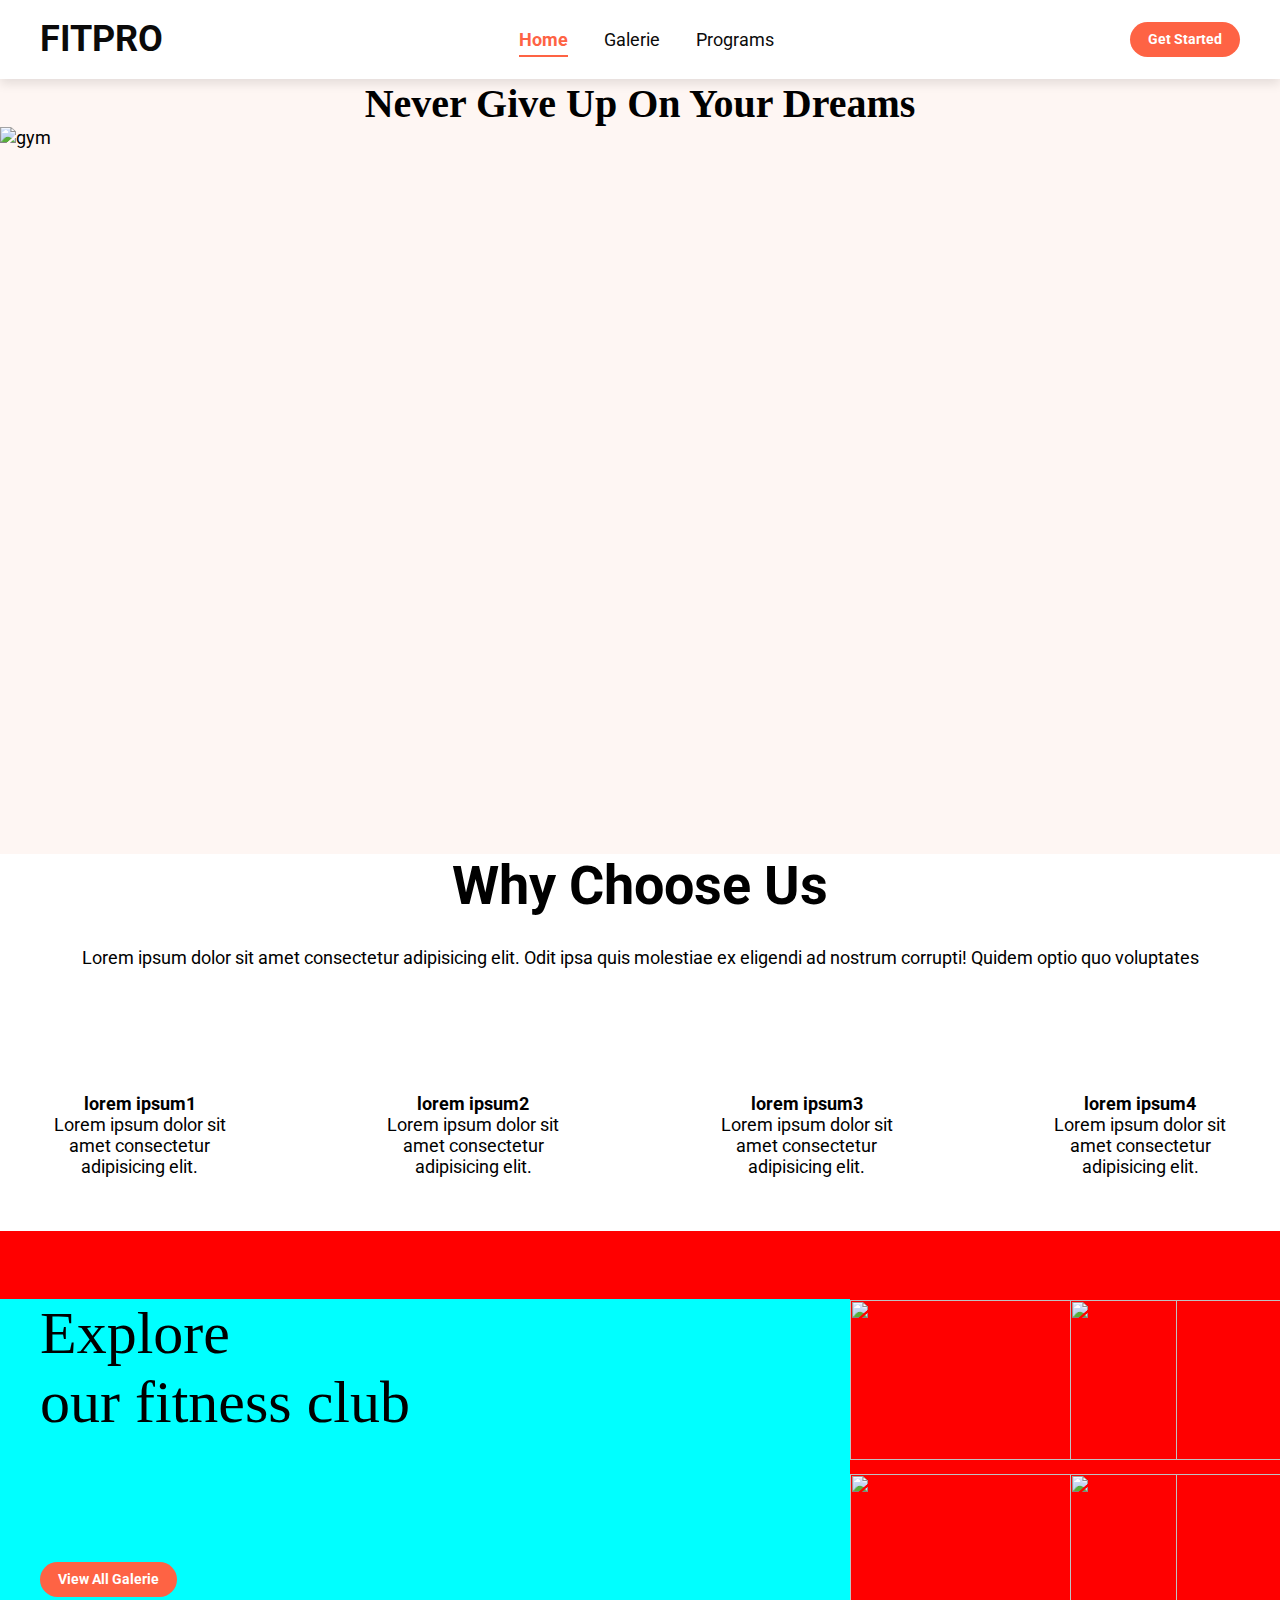
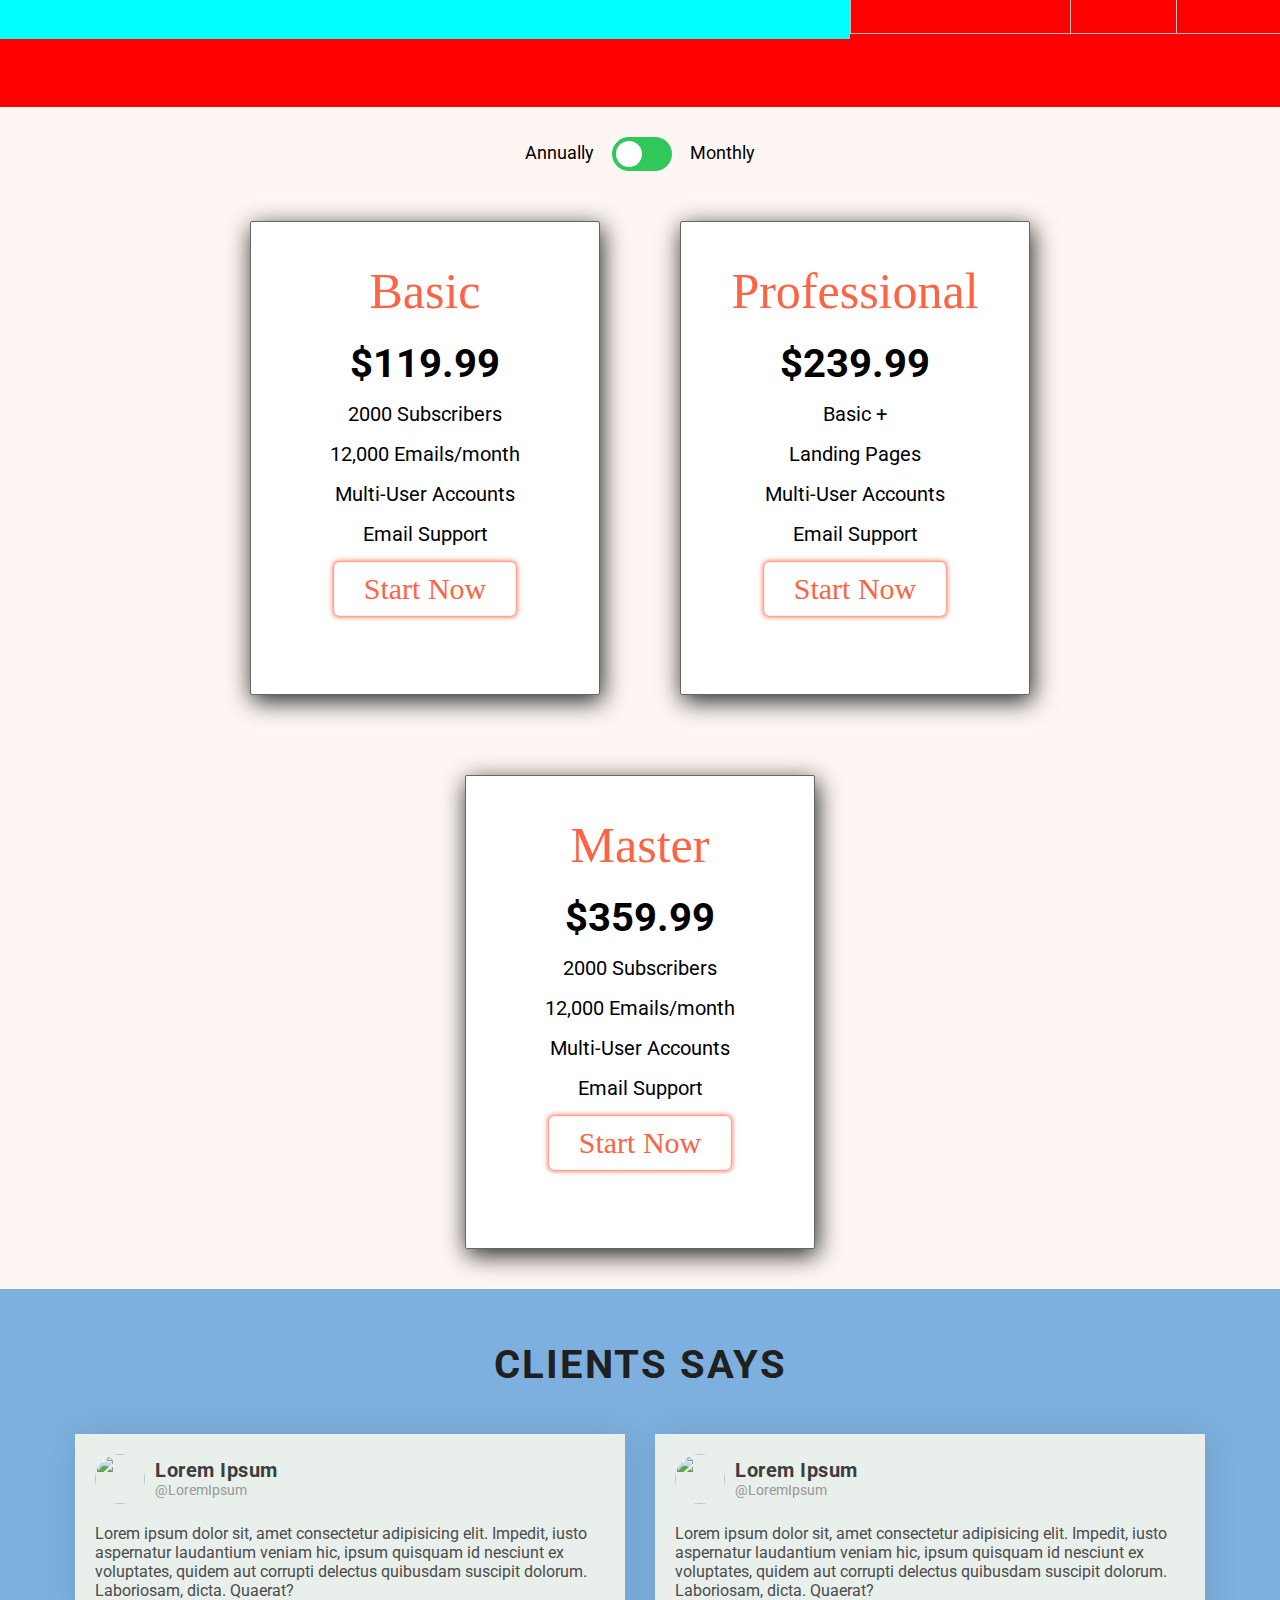
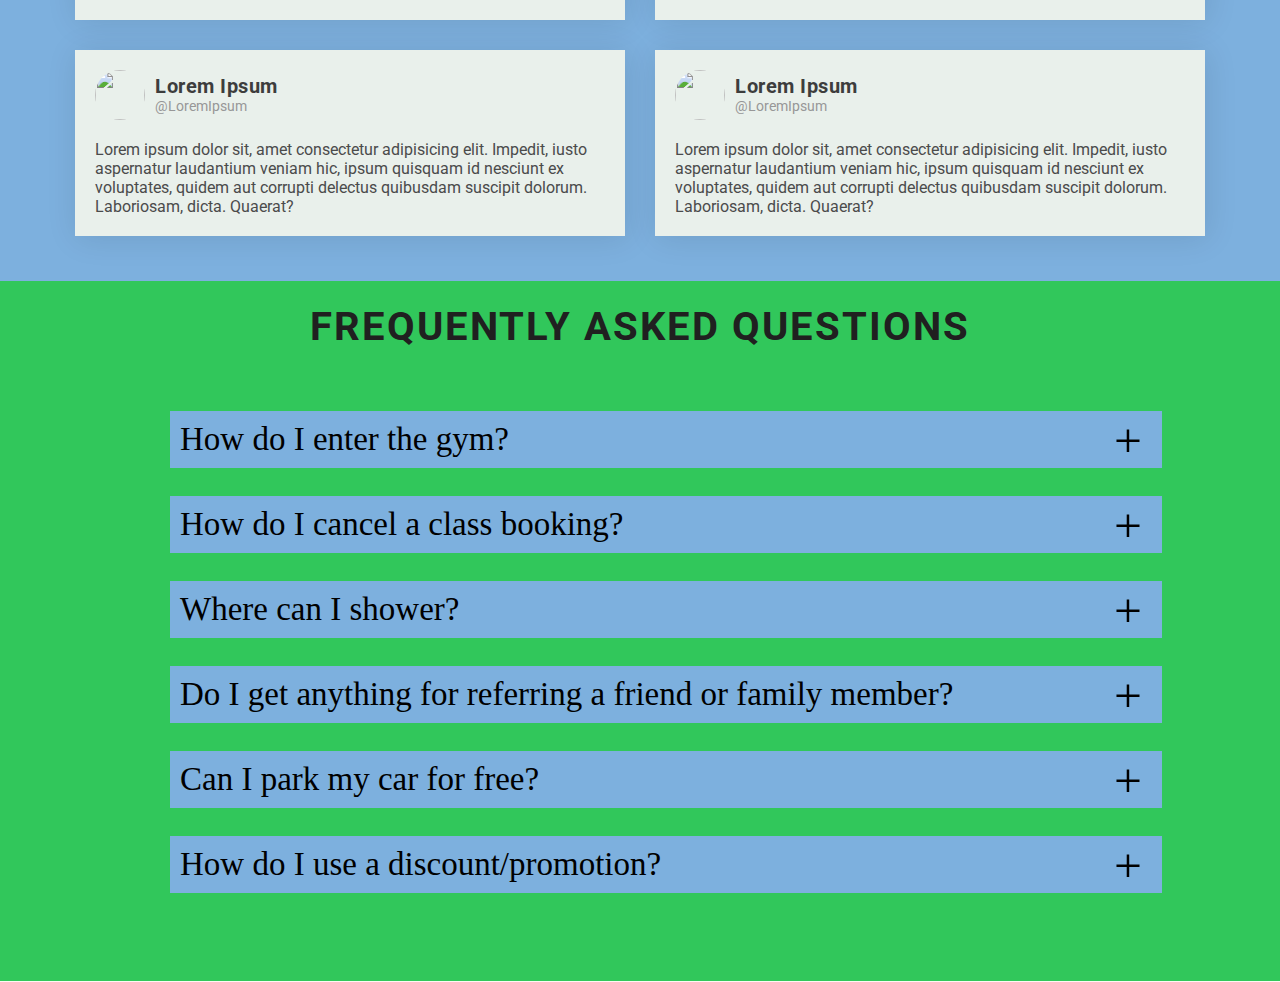
==== index.html @ 4956cec9 "update" ====
<!DOCTYPE html>
<html lang="en">
<head>
    <meta charset="UTF-8">
    <meta name="viewport" content="width=device-width, initial-scale=1.0">
    <link rel="stylesheet" href="css/main.css">
    <!--import font google -->
    <link href="https://fonts.googleapis.com/css2?family=Roboto&display=swap" rel="stylesheet">
    <!-- Import the icon library CSS -->
    <link rel="stylesheet" href="https://unicons.iconscout.com/release/v4.0.8/css/line.css">
    <!-- Import the icon fontAwesome -->
    <link rel="stylesheet" href="https://cdnjs.cloudflare.com/ajax/libs/font-awesome/6.4.2/css/all.min.css" integrity="sha512-z3gLpd7yknf1YoNbCzqRKc4qyor8gaKU1qmn+CShxbuBusANI9QpRohGBreCFkKxLhei6S9CQXFEbbKuqLg0DA==" crossorigin="anonymous" referrerpolicy="no-referrer" />
    <!--l'icône s'affiche dans la barre de titre du navigateur à côté du texte du titre https://favicon.io/ -->
    <title>FITPRO</title>
    <link rel="shortcut icon" href="./img/jj.jpg" > 
    <!-- <link rel="icon" href="./img/favicon/favicon.ico" type="image/x-icon"> -->
</head>
<body>
    <!-- start navbar-->
    <header>
        <div class="navbar">
        <div class="logo">
            <a href="index.html"> FITPRO </a>
        </div>
        <ul class="links">
            <li><a class="active" href="index.html">Home</a></li>
            <li><a href="gelerie.html">Galerie</a></li>
            <li><a href="programs.html">Programs</a></li>
        </ul>
        <a href="index.html" class="action_btn">Get Started</a>
        <!-- <div class="toggle_btn">
            <i class="fa-solid fa-bars" style="color: #00060f;"></i>
        </div>   -->
    </div>
    </header>
    
    <!--end navbar-->

    <!--start main-->
    <div class="home">
       <div class="content">
            <h3>Never Give Up On Your Dreams </h3>
            <div class="cercle">
                <img  class="image"  src="img/yy.png" alt="gym">
          </div>
        </div> 
    </div>

    <!--end main-->
    <!--Why Choose Us-->
    <div class="choose">
        <div class="head1">
             <h3 class="heading">Why Choose Us</h3>
            <p class="parag1">Lorem ipsum dolor sit amet consectetur adipisicing elit. Odit ipsa quis molestiae ex eligendi ad nostrum corrupti! Quidem optio quo voluptates</p>
        </div>
        <div class="box_container">
            <div class="box">
                <img class="icon"  src="img/icon1.png" alt="">
                <h3>lorem ipsum1</h3>
                <p>Lorem ipsum dolor sit amet consectetur adipisicing elit. </p>
            </div>
            <div class="box">
                <img class="icon"  src="img/icon2.png" alt="">
                <h3>lorem ipsum2</h3>
                <p>Lorem ipsum dolor sit amet consectetur adipisicing elit. </p>
            </div>
            <div class="box">
                <img  class="icon"  src="img/icon3.png" alt="">
                <h3>lorem ipsum3</h3>
                <p>Lorem ipsum dolor sit amet consectetur adipisicing elit. </p>
            </div>
            <div class="box">
                <img  class="icon" src="img/icon4.png" alt="">
                <h3>lorem ipsum4</h3>
                <p>Lorem ipsum dolor sit amet consectetur adipisicing elit. </p>
            </div>
        </div>
    </div> 

    <!--end Why Choose Us-->
    <!--Our Gelerie-->
        <div class="Galerie">
            <div class="heading_button">
                <div class="text_container">
                    <h3 class="heading1">Explore <br> our fitness club</h3>
                </div>
                <div class="button_container">
                    <a href="galerie.html" class="action_btn1">View All Galerie</a>
                </div>
            </div>
            <div class="box_container_img">
                <div class="box_img">
                <img src="img/img1.png" alt="" width="327" height="160">
                </div>
                <div class="box_img">
                <img src="img/img2.png" alt="" width="327" height="160">
                </div>
                 <div class="box_img">
                <img src="img/img3.png" alt="" width="327" height="160">
                </div>
                <div class="box_img">
                    <img src="img/img4.png" alt="" width="327" height="160">
                    </div> 
            </div>
           
        </div>
    <!--end Our Gelerie-->
    <!--Our Services-->
        <div class="container_service">
            <div class="top">
                <div class="toogle">
                    <span style="margin: 0.8em;">Annually</span>
                    <label class="switch">
                        <input type="checkbox" id="checkbox" onclick="check()">
                        <span class="slider round"></span>
                    </label>
                    <span style="margin: 0.8em;">Monthly</span>
                </div>
            </div>
            <div class="package_container">
                <div class="packages">
                     <h1 class="first">Basic</h1>
                     <h2 class="text1">&dollar;9.99</h2>
                     <h2 class="text2">&dollar;119.99</h2>
                     <ul class="list">
                        <li>2000 Subscribers</li>
                        <li>12,000 Emails/month</li>
                        <li>Multi-User Accounts</li>
                        <li>Email Support</li>
                     </ul>
                     <a href="register.html" class="button">Start Now</a>
                </div>
                <div class="packages">
                    <h1 class="first">Professional</h1>
                    <h2 class="text1">&dollar;19.99</h2>
                    <h2 class="text2">&dollar;239.99</h2>
                    <ul class="list">
                       <li>Basic +</li>
                       <li>Landing Pages</li>
                       <li>Multi-User Accounts</li>
                       <li>Email Support</li>
                    </ul>
                    <a href="register.html" class="button">Start Now</a>
               </div>
               <div class="packages">
                <h1 class="first">Master</h1>
                <h2 class="text1">&dollar;29.99</h2>
                <h2 class="text2">&dollar;359.99</h2>
                <ul class="list">
                   <li>2000 Subscribers</li>
                   <li>12,000 Emails/month</li>
                   <li>Multi-User Accounts</li>
                   <li>Email Support</li>
                </ul>
                <a href="register.html" class="button">Start Now</a>
           </div>
            </div>
        </div>

        <script>
            function check(){
                var checkBox=document.getElementById("checkbox");
                var text1=document.getElementsByClassName("text1");
                var text2=document.getElementsByClassName("text2");

                for(var i=0; i < text1.length;i++){
                    if(checkBox.checked==true){
                       text1[i].style.display="block";
                        text2[i].style.display="none"; 
                    }else if(checkBox.checked==false){
                        text1[i].style.display="none";
                        text2[i].style.display="block"; 
                    }
                        
                }
            }
            check()
        </script>
    <!--end Our Services-->
 <!--Our Client-->

 <div class="container_client">
    <div class="heading2">
        <h3 >Clients Says</h3>
    </div>
    <!-- Box container -->
    <div class="client_box_container">
        <!-- Box1 -->
        <div class="client_box">
            <div class="box_top">
                <div class="profile">
                    <!-- Image -->
                    <div class="profile_img">
                        <img src="./img/img1.png" alt="">
                    </div>
                    <!-- Name & Username --> 
                    <div class="name_user">
                        <strong>Lorem Ipsum</strong>
                        <span>@LoremIpsum</span>
                    </div>
                </div>
                <!-- Reviews -->
                <div class="reviews">
                    <i class="fas fa-star"></i>
                    <i class="fas fa-star"></i>
                    <i class="fas fa-star"></i>
                    <i class="fas fa-star"></i>
                    <i class="far fa-star"></i>
                </div>
            </div>
            <!-- Comment -->
            <div class="client_comment">
                <p>Lorem ipsum dolor sit, amet consectetur adipisicing elit. Impedit, iusto aspernatur laudantium veniam hic, ipsum quisquam id nesciunt ex voluptates, quidem aut corrupti delectus quibusdam suscipit dolorum. Laboriosam, dicta. Quaerat?</p>
            </div>
        </div>
        <!-- Box2 -->
        <div class="client_box">

            <div class="box_top">

                <div class="profile">
                    <!-- Image -->
                    <div class="profile_img">
                        <img src="./img/img1.png" alt="">
                    </div>
                    <!-- Name & Username --> 
                    <div class="name_user">
                        <strong>Lorem Ipsum</strong>
                        <span>@LoremIpsum</span>
                    </div>
                </div>
                <!-- Reviews -->
                <div class="reviews">
                    <i class="fas fa-star"></i>
                    <i class="fas fa-star"></i>
                    <i class="fas fa-star"></i>
                    <i class="fas fa-star"></i>
                    <i class="far fa-star"></i>
                </div>
            </div>
            <!-- Comment -->
            <div class="client_comment">
                <p>Lorem ipsum dolor sit, amet consectetur adipisicing elit. Impedit, iusto aspernatur laudantium veniam hic, ipsum quisquam id nesciunt ex voluptates, quidem aut corrupti delectus quibusdam suscipit dolorum. Laboriosam, dicta. Quaerat?</p>
            </div>
        </div>
        <!-- Box3 -->
        <div class="client_box">
            <div class="box_top">
                <div class="profile">
                    <!-- Image -->
                    <div class="profile_img">
                        <img src="./img/img1.png" alt="">
                    </div>
                    <!-- Name & Username --> 
                    <div class="name_user">
                        <strong>Lorem Ipsum</strong>
                        <span>@LoremIpsum</span>
                    </div>
                </div>
                <!-- Reviews -->
                <div class="reviews">
                    <i class="fas fa-star"></i>
                    <i class="fas fa-star"></i>
                    <i class="fas fa-star"></i>
                    <i class="fas fa-star"></i>
                    <i class="far fa-star"></i>
                </div>
            </div>
            <!-- Comment -->
            <div class="client_comment">
                <p>Lorem ipsum dolor sit, amet consectetur adipisicing elit. Impedit, iusto aspernatur laudantium veniam hic, ipsum quisquam id nesciunt ex voluptates, quidem aut corrupti delectus quibusdam suscipit dolorum. Laboriosam, dicta. Quaerat?</p>
            </div>
        </div>
        <!-- Box4 -->
        <div class="client_box">
            <div class="box_top">
                <div class="profile">
                    <!-- Image -->
                    <div class="profile_img">
                        <img src="./img/img1.png" alt="">
                    </div>
                    <!-- Name & Username --> 
                    <div class="name_user">
                        <strong>Lorem Ipsum</strong>
                        <span>@LoremIpsum</span>
                    </div>
                </div>
                <!-- Reviews -->
                <div class="reviews">
                    <i class="fas fa-star"></i>
                    <i class="fas fa-star"></i>
                    <i class="fas fa-star"></i>
                    <i class="fas fa-star"></i>
                    <i class="far fa-star"></i>
                </div>
            </div>
            <!-- Comment -->
            <div class="client_comment">
                <p>Lorem ipsum dolor sit, amet consectetur adipisicing elit. Impedit, iusto aspernatur laudantium veniam hic, ipsum quisquam id nesciunt ex voluptates, quidem aut corrupti delectus quibusdam suscipit dolorum. Laboriosam, dicta. Quaerat?</p>
            </div>
        </div>
    </div>
</div>
    
    <!--end Our Client-->
    <!--FAQs-->
    <div class="faq">
        <div class="heading2">
            <h3 >Frequently asked questions</h3>
        </div>
        <div class="contentBx">
            <div class="label1">
                How do I enter the gym?
            </div>
            <div class="content">
                <p>If it’s your first time to Our Gym, speak to one of our
                    friendly reception team and they’ll give you an entry fob. 
                    You can then use the entry fob to access
                    Our Gym during opening hours.</p>
            </div>
        </div>
        <div class="contentBx">
            <div class="label1">
                How do I cancel a class booking?
            </div>
            <div class="content">
                <p>Just log on to your account, go to class bookings,
                    and click cancel.</p>
            </div>
        </div>
        <div class="contentBx">
            <div class="label1">
                Where can I shower?
            </div>
            <div class="content">
                <p>We have free showers available in our changing rooms on the ground floor.</p>
            </div>
        </div>
        <div class="contentBx">
            <div class="label1">
                Do I get anything for referring a friend or family member?
            </div>
            <div class="content">
                <p>If a friend or family member join as a result of you referring them then you get a FREE 30-minute Personal Training session. It’s easy to set up, all you have to do is get your friends/family to enter your referral code (this can be found on the left hand side of your Membr account under your profile picture) when they sign up to join Our Gym.</p>
            </div>
        </div>
        <div class="contentBx">
            <div class="label1">
                Can I park my car for free?
            </div>
            <div class="content">
                <p>Yes, it is free of charge for up to 3 hours. Unfortunately if you stay longer than 3 hours, you may receive a parking ticket.</p>
            </div>
        </div>
        <div class="contentBx">
            <div class="label1">
                How do I use a discount/promotion?
            </div>
            <div class="content">
                <p>Promo codes can be entered when you join online, just after you have selected your membership type, and before you enter your personal details.</p>
            </div>
        </div>
    </div>
    <script>
         const f=document.getElementsByClassName('contentBx');
        for(i=0;i<f.length;i++) {
            f[i].addEventListener('click',function(){
                this.classList.toggle('active')
            })
        }
    </script>
    <!--end FAQs-->
    <!-- <footer>
        <div class="footer_social">
            <a class="icon" href="https://www.instagram.com/fitpro_/" >  <i class="fab fa-instagram"></i></a>-->
            <!-- <a class="icon" href="https://www.facebook.com/Fitpro-10090909090909/" ><i class="fab fa-facebook-f"></i></a> -->
            <!-- <a class="icon" href="https://www.twitter.com/fitpro_/" ><i class="fab fa-twitter"></i></a> -->
            <!-- <a class="icon" href="https://www.twitter.com/fitpro_/" ><i class="fab fa-twitter"></i></a> -->

        
    </footer> 
</body>
</html>
---- css/main.css ----
@import url('https://fonts.googleapis.com/css2?family=Poppins:wght@500&family=Sanchez&family=Young+Serif&display=swap');
*{
    padding: 0;
    margin: 0;
    box-sizing: border-box;
    font-family: 'open Sans', sans-serif;
    font-family: CerebriSans, -apple-system, BlinkMacSystemFont, Roboto, sans-serif;
    font-size: 18px;
    /* font-family: ; */
}
body{
    background-color: #FEF6F3;
}
header {
    display: fixed;
    height: auto;
    margin-top: -1px;
    background-color: #fff;
    padding: 0;
    box-shadow: 0 5px 10px rgba(0, 0, 0, 0.1);
  }
  

  .navbar {
    width: 100%;
    height: 60px;
    max-width: 1200px;
    margin: 0 auto;
    display: flex;
    align-items: center;
    justify-content: space-between;
  }
  
li {
    list-style: none;
}
a {
    text-decoration: none;
    color: #0B0A0A;
    font-size: 1rem;
}
a:hover {
    color: #FE6344;
}




.navbar .logo a{
    /* margin-left: -120px; */
     font-size: 1.5rem;
     font-weight: bold;
    }

.navbar .links{
    display: flex;
    gap: 2rem;
}
header .navbar a.active {
    color: #FE6344;
    font-weight: bold;
    border-bottom: 2px solid #FE6344;
    padding-bottom: 5px; /* Add some padding at the bottom */
}
.navbar .toogle_btn{
    color: #fff;
    font-size: 1.5rem;
    cursor: pointer;
    display: none;
}
/* 
.action_btn{
    background-color: #FE6344;
    color: #fff;
    padding:0.5rem 1rem;
    
} */

/* CSS */
.action_btn {
  align-items: center;
  background-color:#FE6344;
  color: #fff;  
  border: none;
  outline: none;
  border-radius: 20px;
  font-size: 0.8rem;
  font-weight: bold;
  cursor: pointer;
  justify-content: flex-end;  
  padding: 0.5rem 1rem;
  /* margin-right: -120px; */
}

.action_btn:hover,.action_btn:focus { 
    scale: 1.05;
  background-color: #7428DB;
  color: #ffffff;
}
/* Styles for screens starting from 1280px wide */
@media screen and (min-width: 1280px) {
    .navbar {
      height: 80px; /* Adjust height for large screens */
    }
    .navbar .logo a {
      font-size: 2rem; /* Increase font size for large screens */
    }
  }
  
  /* Styles for screens between 1024px and 1279px wide */
  @media screen and (min-width: 1024px) and (max-width: 1279px) {
    .navbar .links {
      gap: 1rem; /* Reduce the gap between links for medium screens */
    }
  }
  
  /* Styles for screens between 768px and 1023px wide (Tablet) */
  @media screen and (min-width: 768px) and (max-width: 1023px) {
    .navbar .logo a {
      font-size: 1.5rem; /* Adjust font size for tablets */
    }
  }
  
  /* Styles for screens up to 767px wide (Mobile) */
  @media screen and (max-width: 767px) {
    .navbar {
      flex-direction: column; /* Stack items vertically for mobile */
      height: auto; /* Adjust height for mobile screens */
    }
    .navbar .logo a {
      font-size: 1.2rem; /* Adjust font size for mobile screens */
    }
    .navbar .links {
      flex-direction: column; /* Stack links vertically for mobile */
      gap: 1rem; /* Reduce gap for mobile screens */
    }
    .action_btn {
      margin-top: 10px; /* Add space between the button and links on mobile */
    }
  }
  
/*Container :*/


.home{
    background: url(../img/jj.jpg) no-repeat;
    background-size: cover;
    width: auto;
    min-height: 80vh;  
    margin-top:1px; 
}
/* .content{
    background-color: #7428DB;
} */
.home h3{
    color: #000;
     text-align: center;
    font-family: Krona One;
    font-size: 40px;
    font-style: normal;
    font-weight: bold;
    margin: 335px 321p; 
}

/* .cercle{
    margin-left: 294px;
    justify-content: center;
    align-items: center;
    margin-top: 25px;
    width: 1056px;
    height: 550px;
    border-radius: 50%;
    background: #FE6344;
}
.image{
    margin-left: -50px;
    justify-content: center;
    margin-bottom: 80px;
    justify-content: center;
} */
/* .choose{
    width: auto;
    min-height: 60vh; 
    background-color: #7428DB;
} */
.head1{
    margin-top: 54px;
    display: flex;
    flex-direction: column;
    justify-content: center;
    align-items: center;
}

/* .head1 .heading{
    text-align: center;
    margin-top: 54px;
}*/
.parag1{
  margin-top: 30px;
    text-align: center;
} 
.choose{
    background-color: #fff;
    .box_container{
        display: grid;
        grid-template-columns: repeat(4,1fr);
        gap: 3rem;
        
    }
    .box{
        margin-top: 50px;
        text-align: center;
        border: none;
        background-color: #fff;
        cursor: pointer;
        padding: 3rem 2rem;
    }
}
@media (min-width: 768px){
    .heading{
        font-size: 3rem;
    }
}
.Galerie {
    width: auto;
    height: 476px;
    background-color: red;
    display: flex; /* Utilisez flex pour mettre en page les éléments enfants */
    align-items: center; /* Alignez les éléments verticalement au centre */
  }
  .heading_button{
    width:850px ;
    height:340px ;
    background-color: aqua;
  }
  .heading1{
    display: flex;
    justify-content: flex-start;
    color: #000;
    font-family: Koh Santepheap;
    font-size: 60px;
    font-style: normal;
    font-weight: 400;
    line-height: normal;
   margin-left: 40px;
  }
  .heading_button {
    display: flex;
    flex-direction: column; /* Affiche les éléments en colonne */
}
.text_container {
    margin-bottom: 10px; /* Ajoute un espace en bas du texte */
}
.button_container {
    margin-left:40px;
    margin-top: 120px; /* Aligne le bouton au début (en bas) du conteneur */
}
  .action_btn1 {
    align-items: center;
    background-color:#FE6344;
    color: #fff;  
    border: none;
    outline: none;
    border-radius: 20px;
    font-size: 0.8rem;
    font-weight: bold;
    cursor: pointer;
    justify-content: flex-end;  
    padding: 0.5rem 1rem;
  }
  .action_btn1:hover,.action_btn:focus { 
    scale: 1.05;
    background-color: #7428DB;
    color: #ffffff;
}
  .box_container_img {
    flex: 1; /* Pour que la boîte occupe l'espace disponible */
    display: flex;
    flex-wrap: wrap; /* Permet de passer à la ligne si nécessaire */
    justify-content: flex-end; /* Alignez les éléments à droite */
    gap: 10px; /* Ajoutez un espace entre les éléments */
  }
  
  .box_img {
    width: calc(50% - 5px); /* Pour deux images par ligne avec un espace entre elles */
  }
 
.package_container{
  width: 100%;
}

.packages{
    margin: 40px;
    padding: 40px 40px 100px;
    width: 350px;
    padding-bottom: 3.5em;
    height: 100%;
    background-color: #fff;
    display: flex;
    flex-direction: column;
    align-items: center;
    text-align: center;
    border-radius: 2px;
    border: 1px solid rgb(97,104,101);
    box-shadow: 2px 6px 25px #1e2321;
    flex-wrap:wrap ;
  }
  .text1{
    padding-top: 20px;
    color: #000;
    font-family: Koh Santepheap;
    font-size: 40px;
    font-style: normal;
    font-weight: bold;
    line-height: normal;
  }
  .text2{
    padding-top: 20px;
  }
  .first{
    color: #FE6344;
    font-family: Koh Santepheap;
    font-size: 50px;
    font-style: normal;
    font-weight: 400;
    line-height: normal;
    }
  h1,h2{
    font-size: 2.2em;
  }
  .list li{
    font-size: 20px;
    list-style: none;
    border-bottom: 1px solid #fff;
    padding-inline-start: 0;
    padding-top: 15px;
    border-width: 1px;
  }
  ul{
    padding: 0;
  }
  .top{
    padding-top: 20px;
    display: flex;
    flex-direction: column;
    align-items: center;
  }
  input,label{
    display: inline-block;
    vertical-align: middle;
    margin: 10px 0;
  }
.button{
  padding: 10px 30px;
  font-size: 1.4em;
  margin: 15px 15px;
  border-radius: 5px;
  text-decoration: none;
  color: #FE6344;
  background-color: #fff;
  box-shadow: 0 0 1px 0 #FE6344 inset,0 0 5px 1px #FE6344;
    text-align: center;
    font-family: Koh Santepheap;
    font-size: 30px;
    font-style: normal;
    font-weight: 400;
    line-height: normal;
}
.button:hover{
  background-color: #FE6344;
  color: #fff;
  transform: scale(1.1);

}
.package_container{
  display: flex;
  align-items: center;
  justify-content: center;
  flex-wrap: wrap;
}
.switch{
  position: relative;
  display: inline-block;
  width: 60px;
  height: 34px;
}
.switch input{
  opacity: 0;
  width: 0;
  height: 0;
}
.slider{
  position: absolute;
  cursor: pointer;
  top: 0;
  left: 0;
  right: 0;
  bottom: 0;
  background-color: #31C75B;
  transform: 0.6s ease transform, 0.6s box-shadow;
}
.slider:before{
  position: absolute;
  content: '';
  height: 26px;
  width: 26px;
  left: 4px;
  bottom: 4px;
  background-color:#fff ;
  transition: 0.4s;
}
input:checked + .slider{
  background-color: #7DB0DE;
}
input:focus + .slider{
  box-shadow: 0 0 1px #50bfe6;
}
input:checked + .slider:before{
  transform: translateX(26px);
}
.slider.round{
    border-radius: 34px;
}
.slider.round:before{
    border-radius: 50%;
}

.container_client{
  display: flex;
  justify-content: center;
  align-items: center;
  flex-direction: column; 
  width: auto;
  height: auto;
  background-color: #7DB0DE;
}
.heading2{
  letter-spacing: 1px;
   margin: 30px 0px ; 
  padding: 10px 20px;
  display: flex;
  flex-direction: row;
  justify-content: center;
  align-items: center;
  width: auto;
  height: 100px;


}
.heading2 h3{
  font-size: 2.2rem ;
  font-weight: bold;
  color: #202020;
  letter-spacing: 2px;
  text-transform: uppercase;
  margin-bottom: 10px;
  
}
.client_box_container{
  display: flex;
  justify-content: center;
  align-items: center;
  flex-wrap: wrap;
  width: 100%;
}
.client_box{
  width: 550px;
  box-shadow: 2px 2px 30px rgba(0,0,0,0.1);
  background-color: #e9f0eb;
  padding: 20px;
  margin: 15px;
 transform: translateY(-30px);
  cursor: pointer;
}
.profile_img{
  width: 50px;
  height: 50px;
  border-radius: 50%;
  overflow: hidden;
  margin-right: 10px;
}
.profile_img img{
  width: 100%;
  height: 100%;
  object-fit: cover;
  object-position: center;
}
.profile{
  display: flex;
  align-items: center;
}
.name_user{
  display: flex;
  flex-direction: column;
}
.name_user strong{
  color: #3d3d3d;
  font-size: 1.1rem;
  letter-spacing: 0.5px;
}
.name_user span{
    color: #979797;
    font-size: 0.8rem;
}
.reviews{
  color: #f9d71c;
}
.box_top{
  display: flex;
  justify-content: space-between;
  align-items: center;
  margin-bottom: 20px;
}
.client_comment p{
  font-size: 0.9rem;
  color: #4b4b4b;
}
.client_box:hover{
  transform: translateY(-10px);
  transition: all ease 0.3s;
}
@media(max-width:1060px){
  .client_box{
    width: 45%;
    padding: 10px 0 20px;
  }
}
@media(max-width:790px){
  .client_box{
    width: 100%;
  }
  .heading2{
    font-size: 1.4rem;
  }
  .reviews{
    margin-top: 10px;
  }
}
::selection{
  color: #e9f0eb;
  background-color: #000;
}
 .faq{
  width: auto;
  height: 700px;
  background: #31C75B;
  margin-top:-30px;
} 

.faq .contentBx{
  margin-bottom: 400px;
  position: relative;
  margin: 10px 20px 28px;
}
.faq .contentBx .label1{
  color: #000;
  margin-left: 150px;
  margin-right: 50px;
  width: 80%;
  font-family: Koh Santepheap;
  font-size: 33px;
  font-style: normal;
  font-weight: 400;
  line-height: normal;
  position: relative;
  padding: 10px;
  background: #7DB0DE;
  cursor: pointer;
}
.faq .contentBx .label1::before{
  content: '+';
  position: absolute;
  top: 50%;
  right: 20px;
  transform: translateY(-50%);
  font-size: 1.5em;
}
.faq .contentBx.active .label1::before{
  content: '-';
}
 .faq .contentBx .content{
    position: relative;
    background: #fff;
    width: 80%;
    margin-left: 150px;
    margin-right: 50px;
    height: 0; 
    overflow: hidden;
    transition: 0.5s;
    overflow-y: auto; 
} 
.faq .contentBx.active .content{
  height: 60px;
  padding: 10px;
}
/* Styles pour les grands écrans d'ordinateur (à partir de 1280px) */
@media (min-width: 1280px) {
  .faq .contentBx {
    margin: 10px 20px 28px;
  }

  .faq .contentBx .label1 {
    margin-left: 150px;
    margin-right: 50px;
    width: 80%;
  }

  .faq .contentBx .content {
    margin-left: 150px;
    margin-right: 50px;
  }
}

/* Styles pour les petits écrans d'ordinateur (de 1024px à 1279px) */
@media (min-width: 1024px) and (max-width: 1279px) {
  .faq .contentBx {
    margin: 10px 20px 28px;
  }

  .faq .contentBx .label1 {
    margin-left: 150px;
    margin-right: 50px;
    width: 80%;
  }

  .faq .contentBx .content {
    margin-left: 150px;
    margin-right: 50px;
  }
}

/* Styles pour les tablettes (de 768px à 1023px) */
@media (min-width: 768px) and (max-width: 1023px) {
  .faq .contentBx {
    margin: 10px 20px 28px;
  }

  .faq .contentBx .label1 {
    margin-left: 50px;
    margin-right: 20px;
    width: 90%;
  }

  .faq .contentBx .content {
    margin-left: 50px;
    margin-right: 20px;
  }
}

/* Styles pour les mobiles (jusqu'à 767px) */
@media (max-width: 767px) {
  .faq .contentBx {
    margin: 10px 20px 28px;
  }

  .faq .contentBx .label1 {
    margin-left: 20px;
    margin-right: 10px;
    width: 100%;
  }

  .faq .contentBx .content {
    margin-left: 20px;
    margin-right: 10px;
  }
}
/* 
footer{ 
    padding: 40px 0;
    background: #7428DB;
} */
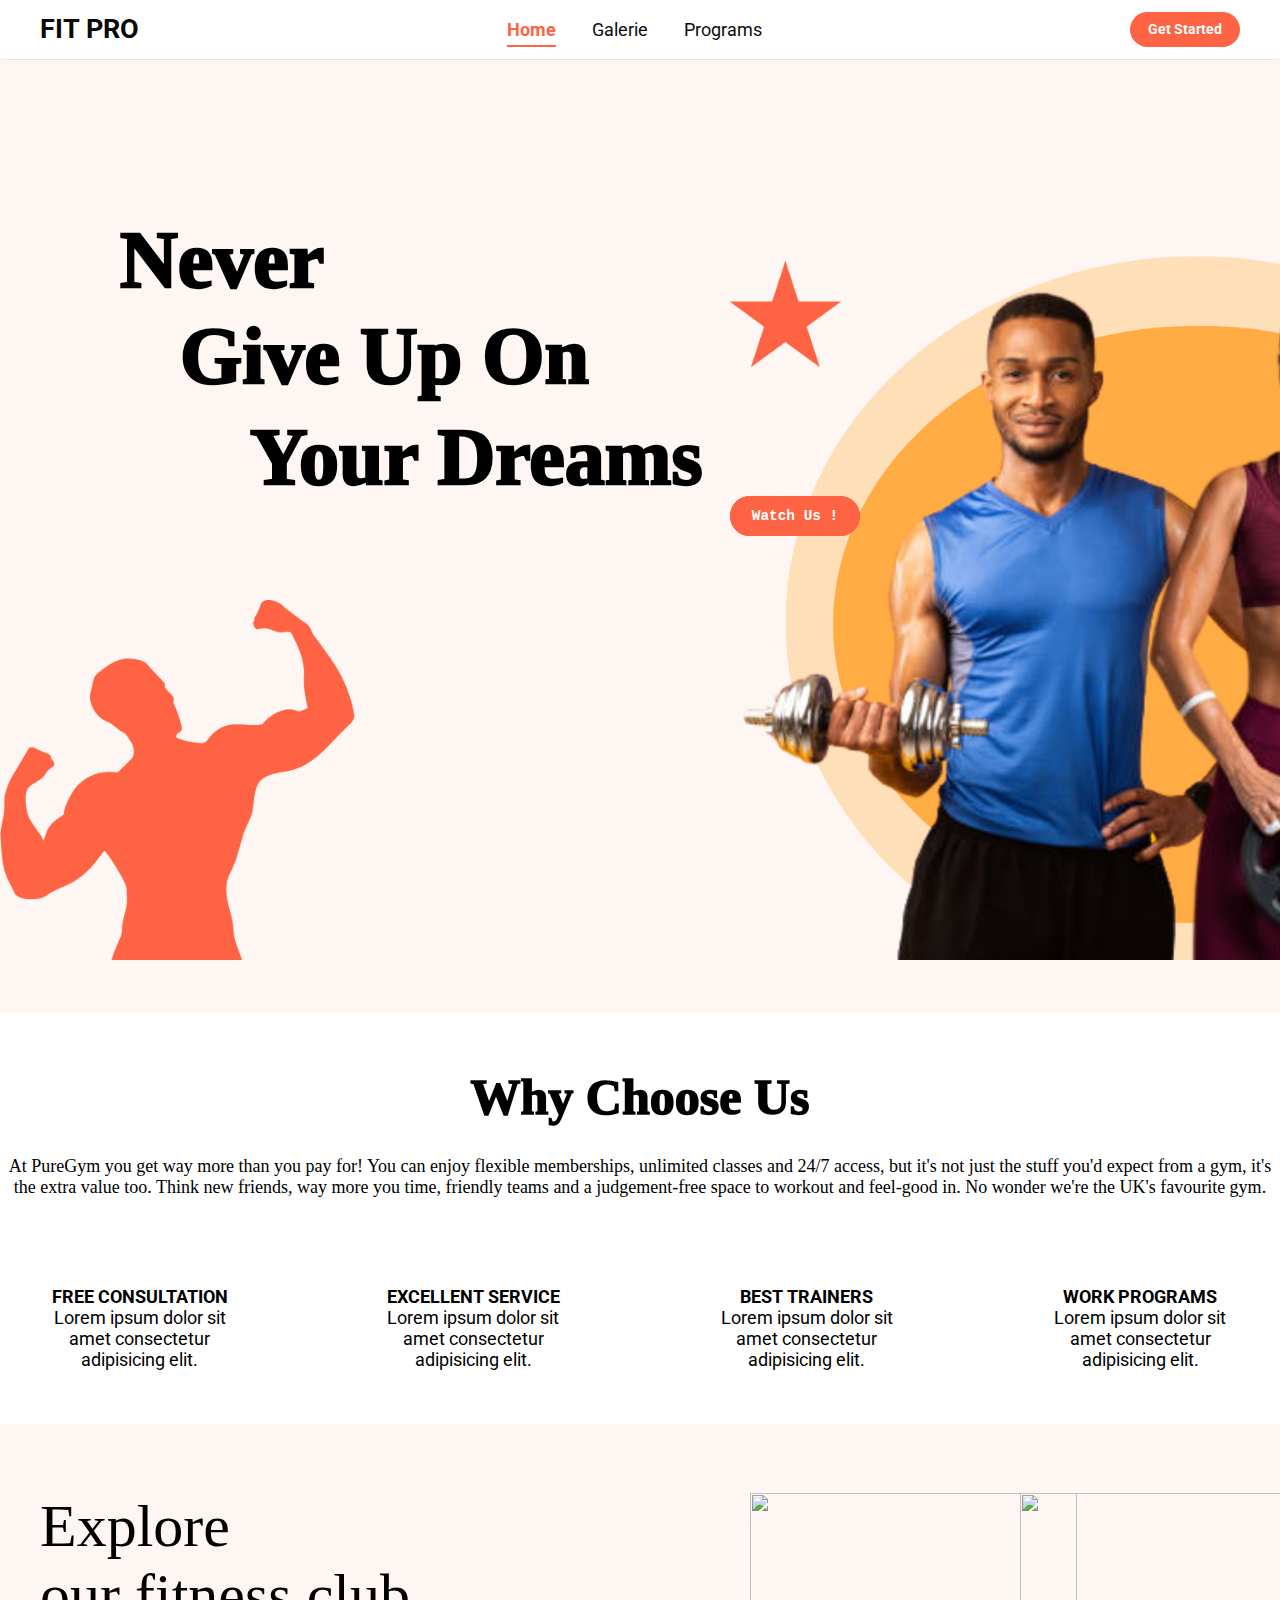
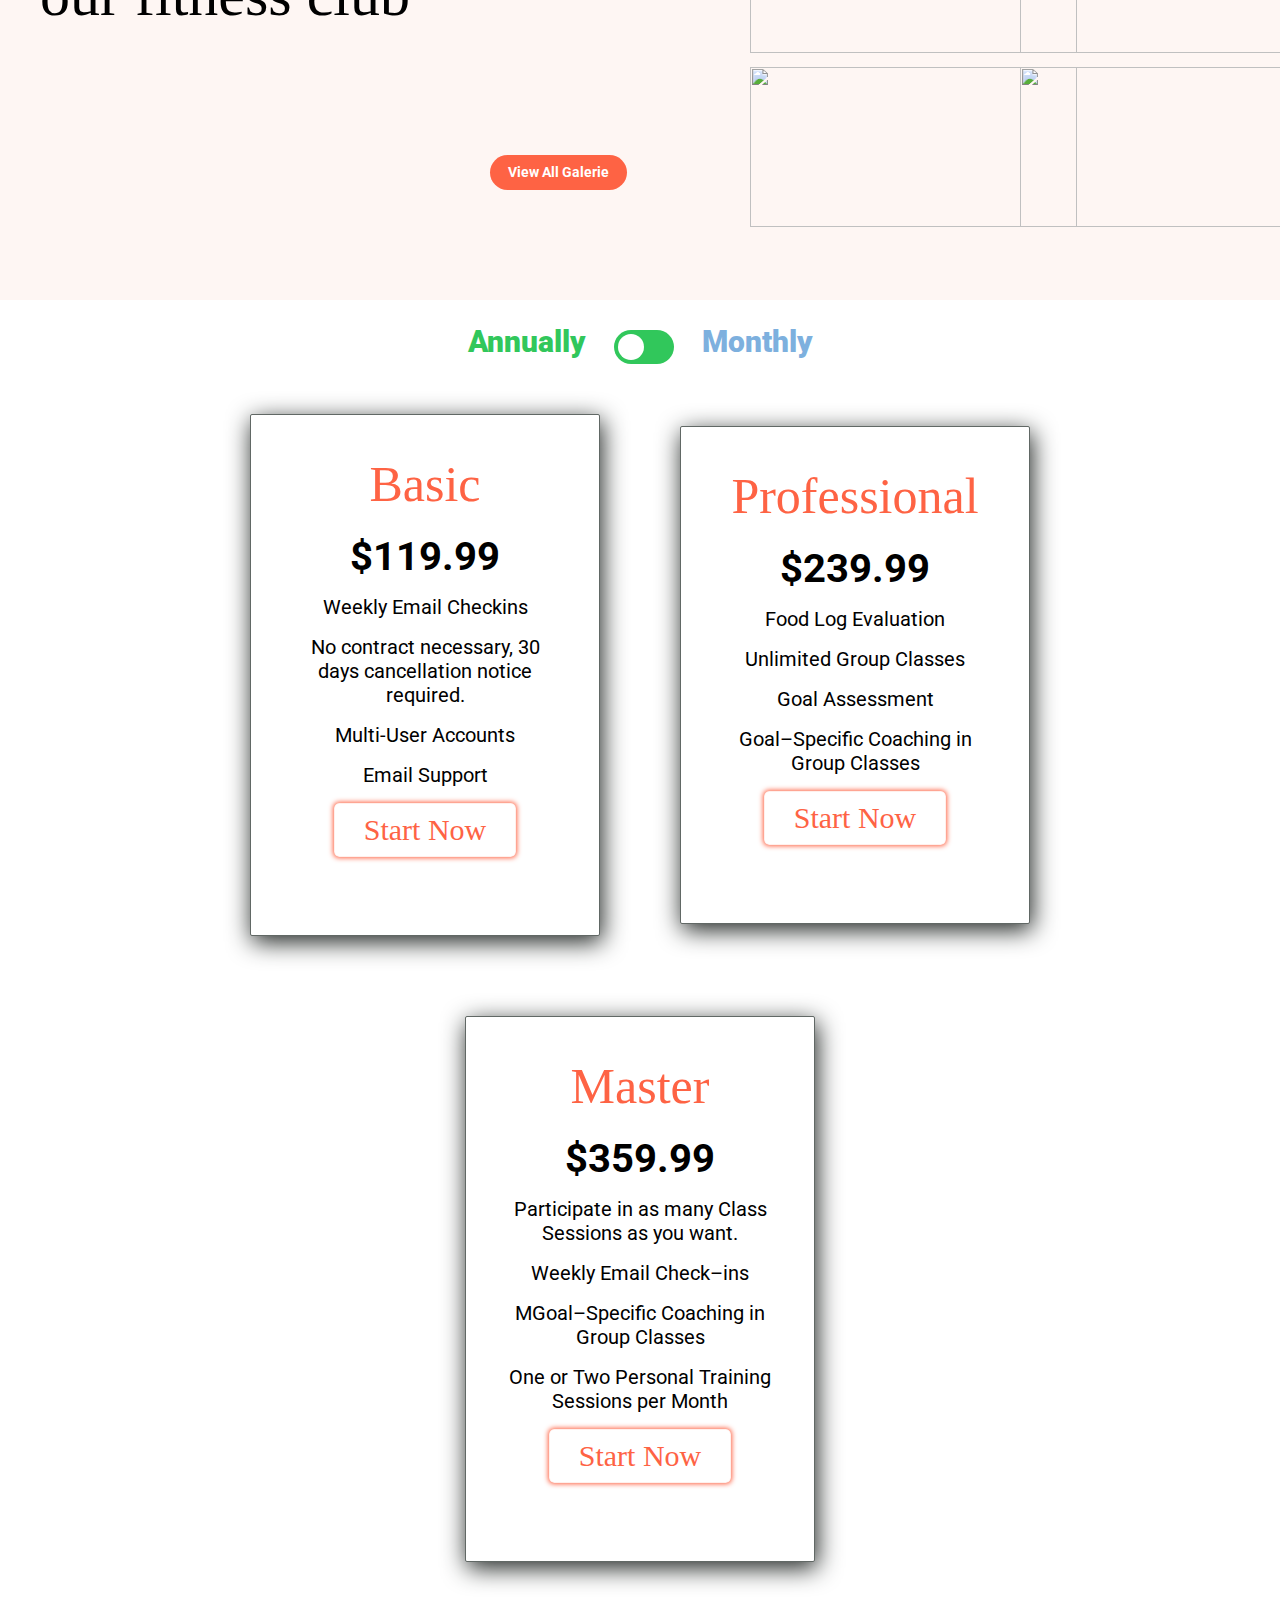
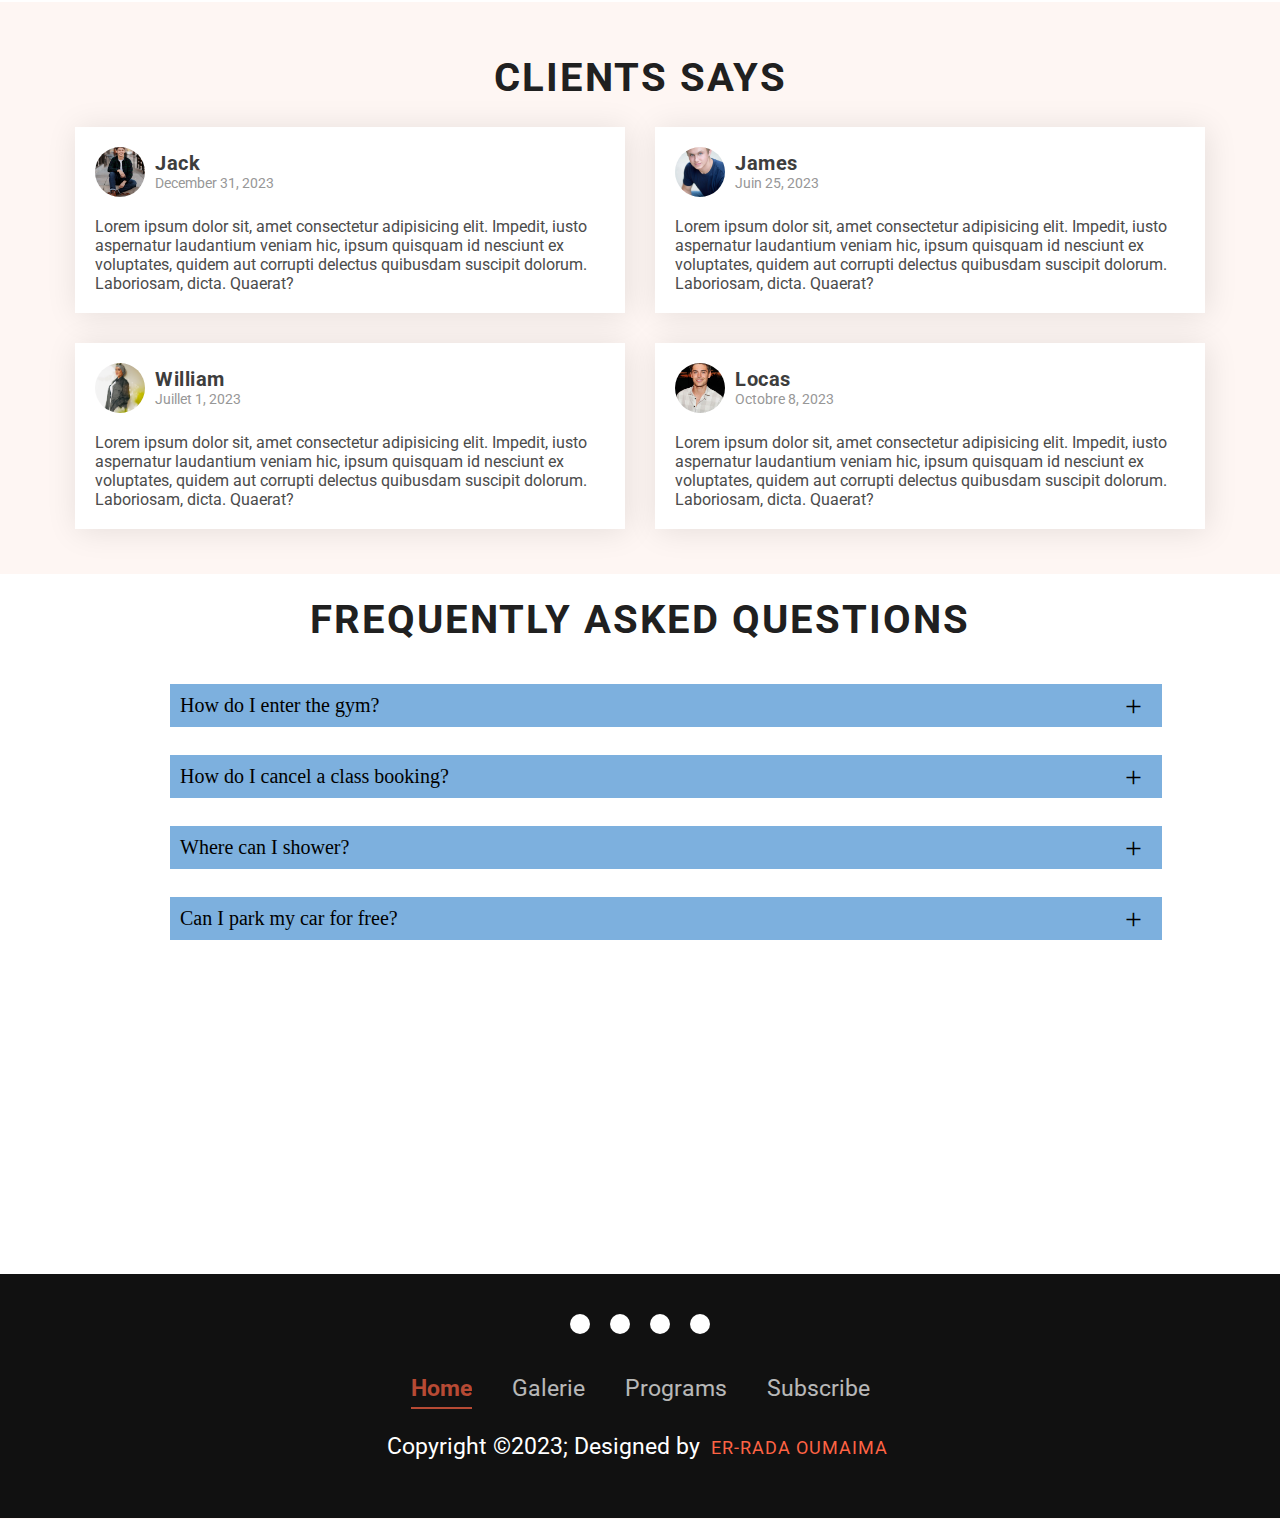
==== commit baab51d1: "upadates" ====
--- a/index.html
+++ b/index.html
@@ -16,169 +16,205 @@
     <!-- <link rel="icon" href="./img/favicon/favicon.ico" type="image/x-icon"> -->
 </head>
 <body>
-    <!-- start navbar-->
-    <header>
-        <div class="navbar">
-        <div class="logo">
-            <a href="index.html"> FITPRO </a>
-        </div>
-        <ul class="links">
-            <li><a class="active" href="index.html">Home</a></li>
-            <li><a href="gelerie.html">Galerie</a></li>
-            <li><a href="programs.html">Programs</a></li>
-        </ul>
-        <a href="index.html" class="action_btn">Get Started</a>
-        <!-- <div class="toggle_btn">
-            <i class="fa-solid fa-bars" style="color: #00060f;"></i>
-        </div>   -->
-    </div>
-    </header>
-    
-    <!--end navbar-->
-
+            <!-- start navbar-->
+            <header>
+                <div class="navbar">
+                    <div class="logo">
+                        <a href="index.html" class="icon-link">
+                            FIT <!-- <img src="./img/favicon/Muscle.png" alt="Muscle Icon"> -->PRO 
+                          </a>
+                    </div>
+                    <ul class="links">
+                        <li><a class="active"  href="index.html">Home</a></li>
+                        <li><a  href="gelerie.html">Galerie</a></li>
+                        <li><a href="programs.html">Programs</a></li>
+                    </ul>
+                    <a href="index.html" class="action_btn">Get Started</a>
+                    <div class="burger-menu">&#9776;</div>
+                    <!-- <div class="toggle_btn">
+                        <i class="fa-solid fa-bars" style="color: #00060f;"></i>
+                    </div>   -->
+                 </div>
+            </header>
+              <!--end navbar-->
+        <script>
+                const burgerMenu = document.querySelector('.burger-menu');
+                    const navLinks = document.querySelector('.links');
+    
+                    burgerMenu.addEventListener('click', () => {
+                        navLinks.classList.toggle('active');
+    });
+            </script>
+   <!--Header Section-->
     <!--start main-->
-    <div class="home">
-       <div class="content">
-            <h3>Never Give Up On Your Dreams </h3>
-            <div class="cercle">
-                <img  class="image"  src="img/yy.png" alt="gym">
-          </div>
-        </div> 
-    </div>
-
-    <!--end main-->
-    <!--Why Choose Us-->
-    <div class="choose">
+    <div class="home"> 
+        <div class="content">
+             <h2> Never<h2> 
+                <h3>Give Up On</h3> 
+                <h4>Your Dreams </h4>
+             <div class="vd">
+               <a href="#"id="openPopup" class="action_btn1"> Watch Us !</a> 
+                <div id="videoPopup">
+                  <div id="closePopup">Fermer</div>
+                  <iframe id="youtubeVideo" width="560" height="315" src="https://www.youtube.com/embed/n6SS9z3077Q?si=tdK0_qsRB_gGDIdl"  frameborder="0" allowfullscreen></iframe>
+             
+              </div>
+            </div>
+        </div>
+    </div> 
+    <script>
+        const openPopup = document.getElementById("openPopup");
+        const videoPopup = document.getElementById("videoPopup");
+        const closePopup = document.getElementById("closePopup");
+        const youtubeVideo = document.getElementById("youtubeVideo");
+    
+        openPopup.addEventListener("click", function () {
+        videoPopup.style.display = "block";
+        });
+    
+        closePopup.addEventListener("click", function () {
+        videoPopup.style.display = "none";
+        });
+    
+        window.addEventListener("click", function (event) {
+        if (event.target === videoPopup) {
+            videoPopup.style.display = "none";
+    }
+    });
+    </script> 
+ <!--end main-->
+     <!--Why Choose Us-->
+     <div class="choose">
         <div class="head1">
              <h3 class="heading">Why Choose Us</h3>
-            <p class="parag1">Lorem ipsum dolor sit amet consectetur adipisicing elit. Odit ipsa quis molestiae ex eligendi ad nostrum corrupti! Quidem optio quo voluptates</p>
+            <p class="parag1">At PureGym you get way more than you pay for! You can enjoy flexible memberships, unlimited classes and 24/7 access, but it's not just the stuff you'd expect from a gym, it's the extra value too. Think new friends, way more you time, friendly teams and a judgement-free space to workout and feel-good in. No wonder we're the UK's favourite gym.</p>
         </div>
         <div class="box_container">
             <div class="box">
                 <img class="icon"  src="img/icon1.png" alt="">
-                <h3>lorem ipsum1</h3>
+                <h3>FREE CONSULTATION</h3>
                 <p>Lorem ipsum dolor sit amet consectetur adipisicing elit. </p>
             </div>
             <div class="box">
                 <img class="icon"  src="img/icon2.png" alt="">
-                <h3>lorem ipsum2</h3>
+                <h3>EXCELLENT SERVICE</h3>
                 <p>Lorem ipsum dolor sit amet consectetur adipisicing elit. </p>
             </div>
             <div class="box">
                 <img  class="icon"  src="img/icon3.png" alt="">
-                <h3>lorem ipsum3</h3>
+                <h3>BEST TRAINERS</h3>
                 <p>Lorem ipsum dolor sit amet consectetur adipisicing elit. </p>
             </div>
             <div class="box">
                 <img  class="icon" src="img/icon4.png" alt="">
-                <h3>lorem ipsum4</h3>
+                <h3>WORK PROGRAMS</h3>
                 <p>Lorem ipsum dolor sit amet consectetur adipisicing elit. </p>
             </div>
         </div>
     </div> 
+  <!--end Why Choose Us-->
+     <!--Our Gelerie-->
+     <div class="Galerie">
+        <div class="heading_button">
+            <div class="text_container">
+                <h3 class="heading1">Explore <br> our fitness club</h3>
+            </div>
+            <div class="button_container">
+                <a href="galerie.html" class="action_btn1">View All Galerie</a>
+            </div>
+        </div>
+        <div class="box_container_img">
+            <div class="box_img">
+            <img src="img/img1.png" alt="" width="327" height="160">
+            </div>
+            <div class="box_img">
+            <img src="img/img2.png" alt="" width="327" height="160">
+            </div>
+             <div class="box_img">
+            <img src="img/img3.png" alt="" width="327" height="160">
+            </div>
+            <div class="box_img">
+                <img src="img/img4.png" alt="" width="327" height="160">
+                </div> 
+        </div>
+       
+    </div>
+<!--end Our Gelerie-->
+     <!--Our Services-->
+     <div class="container_service">
+                    <div class="top">
+                            <div class="toogle">
+                                <span class="annee" style="margin: 0.8em;">Annually</span>
+                                <label class="switch">
+                                    <input type="checkbox" id="checkbox" onclick="check()">
+                                    <span class="slider round"></span>
+                                </label>
+                                <span class="month" style="margin: 0.8em;">Monthly</span>
+                            </div>
+                    </div>
+                    <div class="package_container">
+                        <div class="packages">
+                            <h1 class="first">Basic</h1>
+                            <h2 class="text1">&dollar;9.99</h2>
+                            <h2 class="text2">&dollar;119.99</h2>
+                            <ul class="list">
+                                <li>Weekly Email Checkins</li>
+                                <li>No contract necessary, 30 days cancellation notice required.</li>
+                                <li>Multi-User Accounts</li>
+                                <li>Email Support</li>
+                            </ul>
+                            <a href="register.html" class="button">Start Now</a>
+                        </div>
+                        <div class="packages">
+                            <h1 class="first">Professional</h1>
+                            <h2 class="text1">&dollar;19.99</h2>
+                            <h2 class="text2">&dollar;239.99</h2>
+                            <ul class="list">
+                            <li>Food Log Evaluation</li>
+                            <li>Unlimited Group Classes</li>
+                            <li>Goal Assessment</li>
+                            <li>Goal–Specific Coaching in Group Classes</li>
+                            </ul>
+                            <a href="register.html" class="button">Start Now</a>
+                    </div>
+                    <div class="packages">
+                        <h1 class="first">Master</h1>
+                        <h2 class="text1">&dollar;29.99</h2>
+                        <h2 class="text2">&dollar;359.99</h2>
+                        <ul class="list">
+                        <li>Participate in as many Class Sessions as you want.</li>
+                        <li>Weekly Email Check–ins</li>
+                        <li>MGoal–Specific Coaching in Group Classes</li>
+                        <li>One or Two Personal Training Sessions per Month</li>
+                        </ul>
+                        <a href="register.html" class="button">Start Now</a>
+                </div>
+            </div>
+    </div>
 
-    <!--end Why Choose Us-->
-    <!--Our Gelerie-->
-        <div class="Galerie">
-            <div class="heading_button">
-                <div class="text_container">
-                    <h3 class="heading1">Explore <br> our fitness club</h3>
-                </div>
-                <div class="button_container">
-                    <a href="galerie.html" class="action_btn1">View All Galerie</a>
-                </div>
-            </div>
-            <div class="box_container_img">
-                <div class="box_img">
-                <img src="img/img1.png" alt="" width="327" height="160">
-                </div>
-                <div class="box_img">
-                <img src="img/img2.png" alt="" width="327" height="160">
-                </div>
-                 <div class="box_img">
-                <img src="img/img3.png" alt="" width="327" height="160">
-                </div>
-                <div class="box_img">
-                    <img src="img/img4.png" alt="" width="327" height="160">
-                    </div> 
-            </div>
-           
-        </div>
-    <!--end Our Gelerie-->
-    <!--Our Services-->
-        <div class="container_service">
-            <div class="top">
-                <div class="toogle">
-                    <span style="margin: 0.8em;">Annually</span>
-                    <label class="switch">
-                        <input type="checkbox" id="checkbox" onclick="check()">
-                        <span class="slider round"></span>
-                    </label>
-                    <span style="margin: 0.8em;">Monthly</span>
-                </div>
-            </div>
-            <div class="package_container">
-                <div class="packages">
-                     <h1 class="first">Basic</h1>
-                     <h2 class="text1">&dollar;9.99</h2>
-                     <h2 class="text2">&dollar;119.99</h2>
-                     <ul class="list">
-                        <li>2000 Subscribers</li>
-                        <li>12,000 Emails/month</li>
-                        <li>Multi-User Accounts</li>
-                        <li>Email Support</li>
-                     </ul>
-                     <a href="register.html" class="button">Start Now</a>
-                </div>
-                <div class="packages">
-                    <h1 class="first">Professional</h1>
-                    <h2 class="text1">&dollar;19.99</h2>
-                    <h2 class="text2">&dollar;239.99</h2>
-                    <ul class="list">
-                       <li>Basic +</li>
-                       <li>Landing Pages</li>
-                       <li>Multi-User Accounts</li>
-                       <li>Email Support</li>
-                    </ul>
-                    <a href="register.html" class="button">Start Now</a>
-               </div>
-               <div class="packages">
-                <h1 class="first">Master</h1>
-                <h2 class="text1">&dollar;29.99</h2>
-                <h2 class="text2">&dollar;359.99</h2>
-                <ul class="list">
-                   <li>2000 Subscribers</li>
-                   <li>12,000 Emails/month</li>
-                   <li>Multi-User Accounts</li>
-                   <li>Email Support</li>
-                </ul>
-                <a href="register.html" class="button">Start Now</a>
-           </div>
-            </div>
-        </div>
 
-        <script>
-            function check(){
-                var checkBox=document.getElementById("checkbox");
-                var text1=document.getElementsByClassName("text1");
-                var text2=document.getElementsByClassName("text2");
+<script>
+    function check(){
+        var checkBox=document.getElementById("checkbox");
+        var text1=document.getElementsByClassName("text1");
+        var text2=document.getElementsByClassName("text2");
 
-                for(var i=0; i < text1.length;i++){
-                    if(checkBox.checked==true){
-                       text1[i].style.display="block";
-                        text2[i].style.display="none"; 
-                    }else if(checkBox.checked==false){
-                        text1[i].style.display="none";
-                        text2[i].style.display="block"; 
-                    }
-                        
-                }
+        for(var i=0; i < text1.length;i++){
+            if(checkBox.checked==true){
+               text1[i].style.display="block";
+                text2[i].style.display="none"; 
+            }else if(checkBox.checked==false){
+                text1[i].style.display="none";
+                text2[i].style.display="block"; 
             }
-            check()
-        </script>
-    <!--end Our Services-->
+                
+        }
+    }
+    check()
+</script>
+<!--end Our Services-->
  <!--Our Client-->
-
+ 
  <div class="container_client">
     <div class="heading2">
         <h3 >Clients Says</h3>
@@ -191,12 +227,12 @@
                 <div class="profile">
                     <!-- Image -->
                     <div class="profile_img">
-                        <img src="./img/img1.png" alt="">
+                        <img src="./img/صورة.jpeg" alt="">
                     </div>
                     <!-- Name & Username --> 
                     <div class="name_user">
-                        <strong>Lorem Ipsum</strong>
-                        <span>@LoremIpsum</span>
+                        <strong>Jack</strong>
+                        <span>December 31, 2023</span>
                     </div>
                 </div>
                 <!-- Reviews -->
@@ -221,12 +257,12 @@
                 <div class="profile">
                     <!-- Image -->
                     <div class="profile_img">
-                        <img src="./img/img1.png" alt="">
+                        <img src="./img/Senior Pictures are for Guys _ Raleigh Senior Pictures - Cari Long Photography.jpeg" alt="">
                     </div>
                     <!-- Name & Username --> 
                     <div class="name_user">
-                        <strong>Lorem Ipsum</strong>
-                        <span>@LoremIpsum</span>
+                        <strong>James</strong>
+                        <span>Juin 25, 2023</span>
                     </div>
                 </div>
                 <!-- Reviews -->
@@ -249,12 +285,12 @@
                 <div class="profile">
                     <!-- Image -->
                     <div class="profile_img">
-                        <img src="./img/img1.png" alt="">
+                        <img src="./img/pexels-ceutth-15788298.jpg" alt="">
                     </div>
                     <!-- Name & Username --> 
                     <div class="name_user">
-                        <strong>Lorem Ipsum</strong>
-                        <span>@LoremIpsum</span>
+                        <strong>William</strong>
+                        <span>Juillet 1, 2023</span>
                     </div>
                 </div>
                 <!-- Reviews -->
@@ -277,12 +313,12 @@
                 <div class="profile">
                     <!-- Image -->
                     <div class="profile_img">
-                        <img src="./img/img1.png" alt="">
+                        <img src="./img/See Hot Pics of Zac Efron!.jpeg" alt="">
                     </div>
                     <!-- Name & Username --> 
                     <div class="name_user">
-                        <strong>Lorem Ipsum</strong>
-                        <span>@LoremIpsum</span>
+                        <strong>Locas</strong>
+                        <span>Octobre 8, 2023</span>
                     </div>
                 </div>
                 <!-- Reviews -->
@@ -303,81 +339,79 @@
 </div>
     
     <!--end Our Client-->
-    <!--FAQs-->
-    <div class="faq">
-        <div class="heading2">
-            <h3 >Frequently asked questions</h3>
-        </div>
-        <div class="contentBx">
-            <div class="label1">
-                How do I enter the gym?
-            </div>
-            <div class="content">
-                <p>If it’s your first time to Our Gym, speak to one of our
-                    friendly reception team and they’ll give you an entry fob. 
-                    You can then use the entry fob to access
-                    Our Gym during opening hours.</p>
-            </div>
-        </div>
-        <div class="contentBx">
-            <div class="label1">
-                How do I cancel a class booking?
-            </div>
-            <div class="content">
-                <p>Just log on to your account, go to class bookings,
-                    and click cancel.</p>
-            </div>
-        </div>
-        <div class="contentBx">
-            <div class="label1">
-                Where can I shower?
-            </div>
-            <div class="content">
-                <p>We have free showers available in our changing rooms on the ground floor.</p>
-            </div>
-        </div>
-        <div class="contentBx">
-            <div class="label1">
-                Do I get anything for referring a friend or family member?
-            </div>
-            <div class="content">
-                <p>If a friend or family member join as a result of you referring them then you get a FREE 30-minute Personal Training session. It’s easy to set up, all you have to do is get your friends/family to enter your referral code (this can be found on the left hand side of your Membr account under your profile picture) when they sign up to join Our Gym.</p>
-            </div>
-        </div>
-        <div class="contentBx">
-            <div class="label1">
-                Can I park my car for free?
-            </div>
-            <div class="content">
-                <p>Yes, it is free of charge for up to 3 hours. Unfortunately if you stay longer than 3 hours, you may receive a parking ticket.</p>
-            </div>
-        </div>
-        <div class="contentBx">
-            <div class="label1">
-                How do I use a discount/promotion?
-            </div>
-            <div class="content">
-                <p>Promo codes can be entered when you join online, just after you have selected your membership type, and before you enter your personal details.</p>
-            </div>
-        </div>
-    </div>
-    <script>
-         const f=document.getElementsByClassName('contentBx');
-        for(i=0;i<f.length;i++) {
-            f[i].addEventListener('click',function(){
-                this.classList.toggle('active')
-            })
-        }
-    </script>
-    <!--end FAQs-->
-    <!-- <footer>
+  <!--FAQs-->
+  <div class="faq">
+    <div class="heading2">
+        <h3 >Frequently asked questions</h3>
+    </div>
+    <div class="contentBx">
+        <div class="label1">
+            How do I enter the gym?
+        </div>
+        <div class="content">
+            <p>If it’s your first time to Our Gym, speak to one of our
+                friendly reception team and they’ll give you an entry fob. 
+                You can then use the entry fob to access
+                Our Gym during opening hours.</p>
+        </div>
+    </div>
+    <div class="contentBx">
+        <div class="label1">
+            How do I cancel a class booking?
+        </div>
+        <div class="content">
+            <p>Just log on to your account, go to class bookings,
+                and click cancel.</p>
+        </div>
+    </div>
+    <div class="contentBx">
+        <div class="label1">
+            Where can I shower?
+        </div>
+        <div class="content">
+            <p>We have free showers available in our changing rooms on the ground floor.</p>
+        </div>
+    </div>
+   
+    <div class="contentBx">
+        <div class="label1">
+            Can I park my car for free?
+        </div>
+        <div class="content">
+            <p>Yes, it is free of charge for up to 3 hours. Unfortunately if you stay longer than 3 hours, you may receive a parking ticket.</p>
+        </div>
+    </div>
+    
+</div>
+<script>
+     const f=document.getElementsByClassName('contentBx');
+    for(i=0;i<f.length;i++) {
+        f[i].addEventListener('click',function(){
+            this.classList.toggle('active')
+        })
+    }
+</script>
+<!--end FAQs-->
+<footer>
+    <div class="footerContainer">
         <div class="footer_social">
-            <a class="icon" href="https://www.instagram.com/fitpro_/" >  <i class="fab fa-instagram"></i></a>-->
-            <!-- <a class="icon" href="https://www.facebook.com/Fitpro-10090909090909/" ><i class="fab fa-facebook-f"></i></a> -->
-            <!-- <a class="icon" href="https://www.twitter.com/fitpro_/" ><i class="fab fa-twitter"></i></a> -->
-            <!-- <a class="icon" href="https://www.twitter.com/fitpro_/" ><i class="fab fa-twitter"></i></a> -->
-
-        
-    </footer> 
+            <a class="icon" href="https://www.instagram.com/fitpro_/" > <i class="fa-brands fa-square-instagram" style="color: #00040a;"></i></a>
+            <a class="icon" href="https://www.facebook.com/Fitpro-10090909090909/" ><i class="fa-brands fa-facebook"></i></a> 
+            <a class="icon" href="https://www.twitter.com/fitpro_/" ><i class="fa-brands  fa-twitter"></i></a> 
+            <a class="icon" href="https://www.youtub.com/fitpro_/" ><i class="fa-brands fa-youtube" style="color: #000000;"></i></a> 
+        </div>
+        <div class="footerNav">
+            <ul>
+                <li><a class="active"  href="index.html">Home</a></li>
+                <li><a href="gelerie.html">Galerie</a></li>
+                <li><a href="programs.html">Programs</a></li>
+                <li><a href="register.html">Subscribe</a></li>
+            </ul>
+        </div>
+        <div class="footerBottom">
+            <p>Copyright &copy;2023; Designed by <span class="designer">ER-RADA OUMAIMA</span></p>
+        </div> 
+    </div>    
+</footer> 
 </body>
 </html>--- a/css/main.css
+++ b/css/main.css
@@ -12,72 +12,474 @@
     background-color: #FEF6F3;
 }
 header {
-    display: fixed;
-    height: auto;
-    margin-top: -1px;
-    background-color: #fff;
-    padding: 0;
-    box-shadow: 0 5px 10px rgba(0, 0, 0, 0.1);
-  }
-  
-
-  .navbar {
-    width: 100%;
-    height: 60px;
-    max-width: 1200px;
-    margin: 0 auto;
-    display: flex;
-    align-items: center;
-    justify-content: space-between;
-  }
-  
+  display: fixed;
+  height: auto;
+  margin-top: -1px;
+  background-color: #fff;
+  padding: 0;
+  box-shadow: 0 5px 10px rgba(0, 0, 0, 0.1);
+}
+
+
+.navbar {
+  width: 100%;
+  height: 60px;
+  max-width: 1200px;
+  margin: 0 auto;
+  display: flex;
+  align-items: center;
+  justify-content: space-between;
+}
+
 li {
-    list-style: none;
+  list-style: none;
 }
 a {
-    text-decoration: none;
-    color: #0B0A0A;
-    font-size: 1rem;
+  text-decoration: none;
+  color: #0B0A0A;
+  font-size: 1rem;
 }
 a:hover {
-    color: #FE6344;
-}
-
-
-
-
+  color: #FE6344;
+}
 .navbar .logo a{
-    /* margin-left: -120px; */
-     font-size: 1.5rem;
-     font-weight: bold;
-    }
-
-.navbar .links{
-    display: flex;
-    gap: 2rem;
+  /* margin-left: -120px; */
+   font-size: 1.5rem;
+   font-weight: bold;
+
+
+
+  }
+
+  .navbar .links{
+  display: flex;
+  gap: 2rem;
 }
 header .navbar a.active {
-    color: #FE6344;
-    font-weight: bold;
-    border-bottom: 2px solid #FE6344;
-    padding-bottom: 5px; /* Add some padding at the bottom */
-}
-.navbar .toogle_btn{
-    color: #fff;
-    font-size: 1.5rem;
-    cursor: pointer;
-    display: none;
+  color: #FE6344;
+  font-weight: bold;
+  border-bottom: 2px solid #FE6344;
+  padding-bottom: 5px; /* Add some padding at the bottom */
+}
+.burger-menu {
+  display: none;
+  font-size: 24px;
+  cursor: pointer;
 }
 /* 
 .action_btn{
-    background-color: #FE6344;
-    color: #fff;
-    padding:0.5rem 1rem;
-    
+  background-color: #FE6344;
+  color: #fff;
+  padding:0.5rem 1rem;
+  
 } */
 
 /* CSS */
 .action_btn {
+align-items: center;
+background-color:#FE6344;
+color: #fff;  
+border: none;
+outline: none;
+border-radius: 20px;
+font-size: 0.8rem;
+font-weight: bold;
+cursor: pointer;
+justify-content: flex-end;  
+padding: 0.5rem 1rem;
+/* margin-right: -120px; */
+}
+
+.action_btn:hover,.action_btn:focus { 
+  scale: 1.05;
+  background-color: #7428DB;
+  color: #ffffff;
+}
+/* Media query pour les petits écrans d'ordinateur (1024px à 1279px) */
+@media screen and (min-width: 1024px) and (max-width: 1279px) {
+  .navbar .logo a {
+    display: block; /* Afficher le logo */
+  }
+}
+
+/* Media query pour les tablettes (768px à 1023px) */
+@media screen and (min-width: 768px) and (max-width: 1023px) {
+  .navbar .logo a {
+    display: block;
+    margin-left: 20px; /* Ajoutez la marge à gauche désirée pour le logo */
+  }
+  .navbar .links {
+    display: none;
+  }
+
+  .burger-menu {
+    margin: 30px; /* Ajoutez la marge à gauche désirée pour le burger-menu */
+    display: block;
+    font-size: 24px; /* Ajoutez la taille de police appropriée pour le bouton de bascule */
+    cursor: pointer;
+  }
+
+  .action_btn {
+    margin: auto;
+    text-align: center; /* Centrez le bouton */
+  }
+
+  .links.active {
+    display: flex;
+    flex-direction: column;
+    width: 100%;
+    position: absolute;
+    top: 87px;
+    left: 0;
+    background-color: #F7D101;
+    text-align: center;
+    z-index: 999;
+  }
+}
+
+/* Media query pour les écrans mobiles (jusqu'à 767px) */
+@media screen and (max-width: 767px) {
+  .navbar .logo a {
+    display: block;
+    margin-left: 30px; /* Ajoutez la marge à gauche désirée pour le logo */
+  }
+
+  .navbar .links {
+    display: none;
+  }
+
+  header .navbar a.active {
+    border-bottom: none;
+    padding-bottom: 0;
+  }
+  .burger-menu {
+    display: block;
+    margin: 30px; /* Ajoutez la marge à gauche désirée pour le burger-menu */
+  }
+
+  .links.active {
+    display: flex;
+    flex-direction: column;
+    width: 100%;
+    position: absolute;
+    top: 87px;
+    left: 0;
+    background-color: #F7D101;
+    text-align: center;
+    z-index: 999;
+  }
+  .action_btn1 {
+    margin-left: 100px ;
+    margin-bottom: -500px;
+   align-self: center; /* Centrez le bouton */
+  }
+    /* Ajoutez une marge et une bordure autour de l'élément cible */
+
+}
+/*Container :*/
+.home{
+  background: url(../img/headerv.png) no-repeat;
+  background-size: cover;
+  width: auto;
+  min-height: 100vh;  
+  margin-top:1px; 
+}
+/* .content{
+  background-color: #7428DB;
+} */
+.content{
+  display: flex;
+  flex-direction: column;
+}
+.content h2{
+  color: #000;
+    margin-left: 120px;
+    margin-top: 155px;
+    font-family: Krona One;
+    font-size: 80px;
+    font-style: normal;
+    font-weight: 1000;
+    margin: 335px 321p; 
+}
+.content h3{
+  color: #000;
+    margin-left: 180px;
+    margin-top: -150px;
+    font-family: Krona One;
+    font-size: 80px;
+    font-style: normal;
+    font-weight: 1000;
+    margin: 335px 321p; 
+}
+.content h4{
+  color: #000;
+    margin-left: 250px;
+    margin-top: 10px;
+    font-family: Krona One;
+    font-size: 80px;
+    font-style: normal;
+    font-weight: 1000;
+    margin: 335px 321p; 
+}
+.action_btn1{
+  background-color:#FE6344;
+  color: #fff;  
+  border: none;
+  outline: none;
+  border-radius: 20px;
+  font-size: 0.8rem;
+  font-weight: bold;
+  cursor: pointer;
+  justify-content: flex-end;  
+  padding: 0.5rem 1rem;
+  width: fit-content;
+  margin-left: 450px;
+  margin-top: 100px;
+  /* margin-right: -120px; */
+  }
+  
+  .action_btn1:hover,.action1_btn:focus { 
+    scale: 1.05;
+    background-color: #7428DB;
+    color: #ffffff;
+  }
+ 
+  .vd{
+    z-index: 888;
+    text-align: center;
+}
+#openPopup {
+  text-align: center;
+    cursor: pointer;
+    background-color:#FE6344;
+     color: #fff;  
+    padding: 10px 20px;
+    border: none;
+    border-radius: 20px;
+    font-family: OCR A Std, monospace;
+    border: 2px solid #FE6344;
+    margin-top: 100px;
+    margin-right: 140px;
+
+  }
+  #openPopup:hover{
+    color:white;
+    background-color: #7428DB;
+    border: none;
+
+
+  }
+
+  #videoPopup {
+    display: none;
+    position: fixed;
+    top: 0;
+    left: 0;
+    width: 100%;
+    height: 100%;
+    background: rgba(0, 0, 0, 0.7);
+    text-align: center;
+    z-index: 1;
+  }
+
+  #closePopup {
+    position: absolute;
+    top: 10px;
+    right: 10px;
+    cursor: pointer;
+    color: #fff;
+  }
+
+  #youtubeVideo {
+    position: relative;
+    top: 50%;
+    transform: translateY(-50%);
+    background: #000;
+  }
+@media screen and (min-width: 768px) and (max-width: 1023px) {
+  .home {
+    /* Styles spécifiques pour les écrans mobiles */
+    background: url(../img/headerv.png) no-repeat;
+    background-position: center;
+    background-size: cover;
+    width: auto;
+    min-height: auto;
+    margin-top: 1px;
+  }
+   .content h2 {
+    font-size: 60px; /* Ajustez la taille de la police pour cette taille d'écran */
+    margin: 40px 0 10px; /* Ajustez la marge pour cette taille d'écran */
+  }
+
+  .content h3 {
+    font-size: 60px; /* Ajustez la taille de la police pour cette taille d'écran */
+    margin: -10px 0 10px; /* Ajustez la marge pour cette taille d'écran */
+  }
+
+  .content h4 {
+    font-size: 60px; /* Ajustez la taille de la police pour cette taille d'écran */
+    margin: 10px 0 10px; /* Ajustez la marge pour cette taille d'écran */
+  }
+
+  .action_btn1 {
+    font-size: 0.9rem; /* Ajustez la taille de la police pour cette taille d'écran */
+    padding: 0.8rem 1.5rem; /* Ajustez la taille du bouton pour cette taille d'écran */
+    margin-top: 30px;
+    text-align: center;
+    margin-left: 250px;
+  }
+}
+
+/* Media query pour les écrans mobiles (jusqu'à 767px) */
+@media screen and (max-width: 767px) {
+  .home {
+    /* Styles spécifiques pour les écrans mobiles */
+    background: url(../img/headerv.png) no-repeat;
+    background-position: center;
+    background-size: cover;
+    width: auto;
+    min-height: auto;
+    margin-top: 1px;
+  }
+  .content h2 {
+    margin-bottom: 28px;
+    font-size: 40px; 
+    margin: 20px 0 10px; 
+  }
+
+  .content h3 {
+    font-size: 40px; 
+    margin: -10px 0 10px; 
+  }
+
+  .content h4 {
+    font-size: 40px; /* Ajustez la taille de la police pour cette taille d'écran */
+    margin: 10px 0 10px; /* Ajustez la marge pour cette taille d'écran */
+  }
+
+  .action_btn1 {
+    font-size: 0.8rem; 
+    /* padding: 0.7rem 1.2rem;  */
+    margin-top: 20px; 
+    margin-bottom: 30px;
+    margin-left: 100px;
+    text-align: center;
+  }
+}
+.head1{
+  margin-top: 54px;
+  display: flex;
+  flex-direction: column;
+  justify-content: center;
+  align-items: center;
+  color: #000;
+    font-family: Krona One;
+    font-size: 10px;
+    font-style: normal;
+}
+
+.head1 .heading{
+  color: #000;
+    font-family: Krona One;
+    font-size: 50px;
+    font-style: normal;
+    font-weight: 1000;
+  text-align: center;
+  margin-top: 54px;
+}
+.parag1{
+margin-top: 30px;
+  text-align: center;
+  color: #000;
+  font-family: Krona One;
+} 
+.choose{
+  background-color: #fff;
+  height: auto;
+}
+.box_container {
+  display: grid;
+  grid-template-columns: repeat(4, 1fr);
+  gap: 3rem;
+}
+
+.box {
+  margin-top: 10px;
+  text-align: center;
+  border: none;
+  background-color: #fff;
+  cursor: pointer;
+  padding: 3rem 2rem;
+  font-size: 20px; 
+}
+@media screen and (min-width: 1024px) and (max-width: 1279px) {
+  .head1 .heading {
+    font-size: 30px; 
+  }
+}
+
+/* Media query pour les tablettes (768px à 1023px) */
+@media screen and (min-width: 768px) and (max-width: 1023px) {
+  .head1 .heading {
+    font-size: 20px; 
+  }
+  .box_container {
+    grid-template-columns: repeat(2, 1fr); 
+    gap: 1rem;
+  }
+
+  .box {
+    font-size: 16px; 
+  }
+}
+@media screen and (max-width: 767px) {
+  .head1 .heading {
+    font-size: 18px; 
+  }
+  .box {
+    font-size: 14px; 
+  }
+  .box_container {
+    grid-template-columns: repeat(1, 1fr); 
+    gap: 1rem;
+  }
+
+}
+
+.Galerie {
+  width: auto;
+  height: 476px;
+  background-color: #FEF6F3;
+  display: flex; /* Utilisez flex pour mettre en page les éléments enfants */
+  align-items: center; /* Alignez les éléments verticalement au centre */
+}
+.heading_button{
+  width:750px ;
+  height:340px ;
+}
+.heading1{
+  display: flex;
+  justify-content: flex-start;
+  color: #000;
+  font-family: Koh Santepheap;
+  font-size: 60px;
+  font-style: normal;
+  font-weight: 400;
+  line-height: normal;
+ margin-left: 40px;
+}
+.heading_button {
+  display: flex;
+  flex-direction: column; /* Affiche les éléments en colonne */
+}
+.text_container {
+  margin-bottom: 10px; /* Ajoute un espace en bas du texte */
+}
+.button_container {
+  margin-left:40px;
+  margin-top: 120px; /* Aligne le bouton au début (en bas) du conteneur */
+}
+.action_btn1 {
   align-items: center;
   background-color:#FE6344;
   color: #fff;  
@@ -89,206 +491,100 @@
   cursor: pointer;
   justify-content: flex-end;  
   padding: 0.5rem 1rem;
-  /* margin-right: -120px; */
-}
-
-.action_btn:hover,.action_btn:focus { 
-    scale: 1.05;
+}
+.action_btn1:hover,.action_btn:focus { 
+  scale: 1.05;
   background-color: #7428DB;
   color: #ffffff;
 }
-/* Styles for screens starting from 1280px wide */
-@media screen and (min-width: 1280px) {
-    .navbar {
-      height: 80px; /* Adjust height for large screens */
-    }
-    .navbar .logo a {
-      font-size: 2rem; /* Increase font size for large screens */
-    }
-  }
-  
-  /* Styles for screens between 1024px and 1279px wide */
-  @media screen and (min-width: 1024px) and (max-width: 1279px) {
-    .navbar .links {
-      gap: 1rem; /* Reduce the gap between links for medium screens */
-    }
-  }
-  
-  /* Styles for screens between 768px and 1023px wide (Tablet) */
-  @media screen and (min-width: 768px) and (max-width: 1023px) {
-    .navbar .logo a {
-      font-size: 1.5rem; /* Adjust font size for tablets */
-    }
-  }
-  
-  /* Styles for screens up to 767px wide (Mobile) */
-  @media screen and (max-width: 767px) {
-    .navbar {
-      flex-direction: column; /* Stack items vertically for mobile */
-      height: auto; /* Adjust height for mobile screens */
-    }
-    .navbar .logo a {
-      font-size: 1.2rem; /* Adjust font size for mobile screens */
-    }
-    .navbar .links {
-      flex-direction: column; /* Stack links vertically for mobile */
-      gap: 1rem; /* Reduce gap for mobile screens */
-    }
-    .action_btn {
-      margin-top: 10px; /* Add space between the button and links on mobile */
-    }
-  }
-  
-/*Container :*/
-
-
-.home{
-    background: url(../img/jj.jpg) no-repeat;
-    background-size: cover;
-    width: auto;
-    min-height: 80vh;  
-    margin-top:1px; 
-}
-/* .content{
-    background-color: #7428DB;
-} */
-.home h3{
-    color: #000;
-     text-align: center;
-    font-family: Krona One;
+.box_container_img {
+  flex: 1; /* Pour que la boîte occupe l'espace disponible */
+  display: flex;
+  flex-wrap: wrap; /* Permet de passer à la ligne si nécessaire */
+  justify-content: flex-end; /* Alignez les éléments à droite */
+  gap: 10px; /* Ajoutez un espace entre les éléments */
+}
+
+.box_img {
+  width: calc(50% - 5px); /* Pour deux images par ligne avec un espace entre elles */
+}
+/* Media query pour les écrans de taille moyenne (1024px à 1279px) */
+@media screen and (min-width: 1024px) and (max-width: 1279px) {
+  .Galerie {
+    height: 400px;
+  }
+  .heading1 {
     font-size: 40px;
-    font-style: normal;
-    font-weight: bold;
-    margin: 335px 321p; 
-}
-
-/* .cercle{
-    margin-left: 294px;
-    justify-content: center;
-    align-items: center;
-    margin-top: 25px;
-    width: 1056px;
-    height: 550px;
-    border-radius: 50%;
-    background: #FE6344;
-}
-.image{
-    margin-left: -50px;
-    justify-content: center;
-    margin-bottom: 80px;
-    justify-content: center;
-} */
-/* .choose{
-    width: auto;
-    min-height: 60vh; 
-    background-color: #7428DB;
-} */
-.head1{
-    margin-top: 54px;
-    display: flex;
-    flex-direction: column;
-    justify-content: center;
-    align-items: center;
-}
-
-/* .head1 .heading{
-    text-align: center;
-    margin-top: 54px;
-}*/
-.parag1{
-  margin-top: 30px;
-    text-align: center;
-} 
-.choose{
-    background-color: #fff;
-    .box_container{
-        display: grid;
-        grid-template-columns: repeat(4,1fr);
-        gap: 3rem;
-        
-    }
-    .box{
-        margin-top: 50px;
-        text-align: center;
-        border: none;
-        background-color: #fff;
-        cursor: pointer;
-        padding: 3rem 2rem;
-    }
-}
-@media (min-width: 768px){
-    .heading{
-        font-size: 3rem;
-    }
-}
-.Galerie {
-    width: auto;
-    height: 476px;
-    background-color: red;
-    display: flex; /* Utilisez flex pour mettre en page les éléments enfants */
-    align-items: center; /* Alignez les éléments verticalement au centre */
+  }
+  /* Ajoutez d'autres styles spécifiques pour cette taille d'écran si nécessaire */
+}
+
+/* Media query pour les tablettes (768px à 1023px) */
+@media screen and (min-width: 768px) and (max-width: 1023px) {
+  .Galerie {
+    height: 400px;
+  }
+  .heading1 {
+    font-size: 30px;
   }
   .heading_button{
-    width:850px ;
+    width:290px ;
     height:340px ;
-    background-color: aqua;
-  }
-  .heading1{
-    display: flex;
-    justify-content: flex-start;
-    color: #000;
-    font-family: Koh Santepheap;
-    font-size: 60px;
-    font-style: normal;
-    font-weight: 400;
-    line-height: normal;
-   margin-left: 40px;
-  }
-  .heading_button {
-    display: flex;
-    flex-direction: column; /* Affiche les éléments en colonne */
-}
-.text_container {
-    margin-bottom: 10px; /* Ajoute un espace en bas du texte */
-}
-.button_container {
-    margin-left:40px;
-    margin-top: 120px; /* Aligne le bouton au début (en bas) du conteneur */
-}
+  }
+  /* Ajustez la largeur maximale des images pour les tablettes */
+  .box_img img {
+    max-width: 100%; /* Vous pouvez ajuster cette valeur en fonction de vos besoins */
+  }
   .action_btn1 {
-    align-items: center;
-    background-color:#FE6344;
-    color: #fff;  
-    border: none;
-    outline: none;
-    border-radius: 20px;
-    font-size: 0.8rem;
-    font-weight: bold;
-    cursor: pointer;
-    justify-content: flex-end;  
-    padding: 0.5rem 1rem;
-  }
-  .action_btn1:hover,.action_btn:focus { 
-    scale: 1.05;
-    background-color: #7428DB;
-    color: #ffffff;
-}
-  .box_container_img {
-    flex: 1; /* Pour que la boîte occupe l'espace disponible */
-    display: flex;
-    flex-wrap: wrap; /* Permet de passer à la ligne si nécessaire */
-    justify-content: flex-end; /* Alignez les éléments à droite */
-    gap: 10px; /* Ajoutez un espace entre les éléments */
-  }
-  
-  .box_img {
-    width: calc(50% - 5px); /* Pour deux images par ligne avec un espace entre elles */
-  }
- 
+    margin-left: 20px; /* Placez le bouton en bas */
+  }
+  /* Ajoutez d'autres styles spécifiques pour cette taille d'écran si nécessaire */
+}
+
+@media (max-width: 767px) {
+
+  .Galerie {
+    height: 400px;
+  }
+  .heading1 {
+    margin-top: 50px;
+    font-size: 30px;
+  }
+  .heading_button{
+    width:230px ;
+    height:340px ;
+  }
+  /* Ajustez la largeur maximale des images pour les tablettes */
+  .box_img img {
+    height:100px;
+    max-width: 100%; /* Vous pouvez ajuster cette valeur en fonction de vos besoins */
+  }
+  .action_btn1 {
+    margin-left: 20px; /* Placez le bouton en bas */
+  }
+}
+
+
+
+
+.container_service{
+  background-color: #fff;
+ }
 .package_container{
   width: 100%;
 }
-
+.toogle .annee{
+  font-size: 30px;
+  font-style: normal;
+  font-weight: 1000;
+  color: #31C75B;
+}
+.toogle .month{
+  font-size: 30px;
+  font-style: normal;
+  font-weight: 1000;
+  color: #7DB0DE;
+}
 .packages{
     margin: 40px;
     padding: 40px 40px 100px;
@@ -425,6 +721,8 @@
     border-radius: 50%;
 }
 
+/*client review: */
+
 .container_client{
   display: flex;
   justify-content: center;
@@ -432,7 +730,7 @@
   flex-direction: column; 
   width: auto;
   height: auto;
-  background-color: #7DB0DE;
+  background-color: #FEF6F3;
 }
 .heading2{
   letter-spacing: 1px;
@@ -466,7 +764,7 @@
 .client_box{
   width: 550px;
   box-shadow: 2px 2px 30px rgba(0,0,0,0.1);
-  background-color: #e9f0eb;
+  background-color: #fff;
   padding: 20px;
   margin: 15px;
  transform: translateY(-30px);
@@ -540,13 +838,20 @@
   color: #e9f0eb;
   background-color: #000;
 }
- .faq{
+.faq{
   width: auto;
   height: 700px;
-  background: #31C75B;
+  background: #fff;
   margin-top:-30px;
 } 
-
+.heading2{
+  font-size: 2.2rem ;
+  font-weight: bold;
+  color: #202020;
+  letter-spacing: 2px;
+  text-transform: uppercase;
+  margin-bottom: 10px;
+}
 .faq .contentBx{
   margin-bottom: 400px;
   position: relative;
@@ -558,7 +863,7 @@
   margin-right: 50px;
   width: 80%;
   font-family: Koh Santepheap;
-  font-size: 33px;
+  font-size: 20px;
   font-style: normal;
   font-weight: 400;
   line-height: normal;
@@ -647,26 +952,131 @@
   }
 }
 
-/* Styles pour les mobiles (jusqu'à 767px) */
 @media (max-width: 767px) {
+  .heading2{
+    font-size: 1rem;
+    text-align: center;
+  }
   .faq .contentBx {
     margin: 10px 20px 28px;
   }
 
   .faq .contentBx .label1 {
     margin-left: 20px;
+    margin-right: 20px;
+    width: 100%;
+    text-align: center;
+  }
+
+  .faq .contentBx .content {
+    margin-left: 0; 
     margin-right: 10px;
-    width: 100%;
-  }
-
-  .faq .contentBx .content {
-    margin-left: 20px;
-    margin-right: 10px;
-  }
-}
-/* 
-footer{ 
-    padding: 40px 0;
-    background: #7428DB;
-} */
-
+  }
+}
+footer{
+  background-color: #111;
+
+}
+.footerContainer{
+  width: 100%;
+  height: 244px;
+  padding: 30px 30px 20px;
+}
+
+.footer_social{
+  display: flex;
+  justify-content: center;
+}
+
+.footer_social a{
+    padding: 10px;
+    background-color: white;
+    border-radius: 20pc;
+    margin: 10px;
+ 
+}
+.footer_social a i{
+    font-size: 2em;
+    color: #000;
+    opacity: 0.9;
+}
+.footerNav{
+  margin: 30px 0;
+}
+
+.footerNav ul{
+  display: flex;
+  justify-content: center;
+}
+
+.footerNav ul li a{
+  color: #fff;
+  margin: 20px;
+  font-size: 1.3rem;
+  opacity: 0.7;
+  transition:0.5s ;
+}
+.footerNav ul li a:hover{
+  opacity: 1;
+}
+.footerNav ul li a.active{
+  color: #FE6344;
+  font-weight: bold;
+  border-bottom: 2px solid #FE6344;
+  padding-bottom: 5px; /* Add some padding at the bottom */
+}
+.footerBottom{
+  padding-bottom: 20px;
+}
+.footerBottom p{
+  text-align: center;
+  color: #fff;
+  margin: 20px;
+  font-size: 1.3rem;
+
+}
+.designer{
+  color: #FE6344;
+  letter-spacing: 1px;
+  font-weight: 400;
+  margin: 0px 5px;
+}
+/* Styles pour les écrans de grande taille */
+@media (min-width: 1280px) {
+  .footerContainer {
+    padding: 30px;
+  }
+}
+
+/* Styles pour les écrans de taille moyenne (petit écran d'ordinateur) */
+@media (max-width: 1279px) {
+  .footerContainer {
+    padding: 20px;
+  }
+}
+
+/* Styles pour les tablettes */
+@media (max-width: 1023px) {
+  .footerContainer {
+    padding: 10px;
+  }
+}
+
+/* Styles pour les écrans mobiles */
+@media (max-width: 767px) {
+  .footerContainer {
+    padding: 5px;
+  }
+  .footer_social {
+    justify-content: center;
+  }
+  .footer_social a {
+    margin: 5px;
+  }
+  .footer_social a i {
+    font-size: 1em;
+  }
+  .footerNav ul li {
+    margin: -12px;
+  }
+}